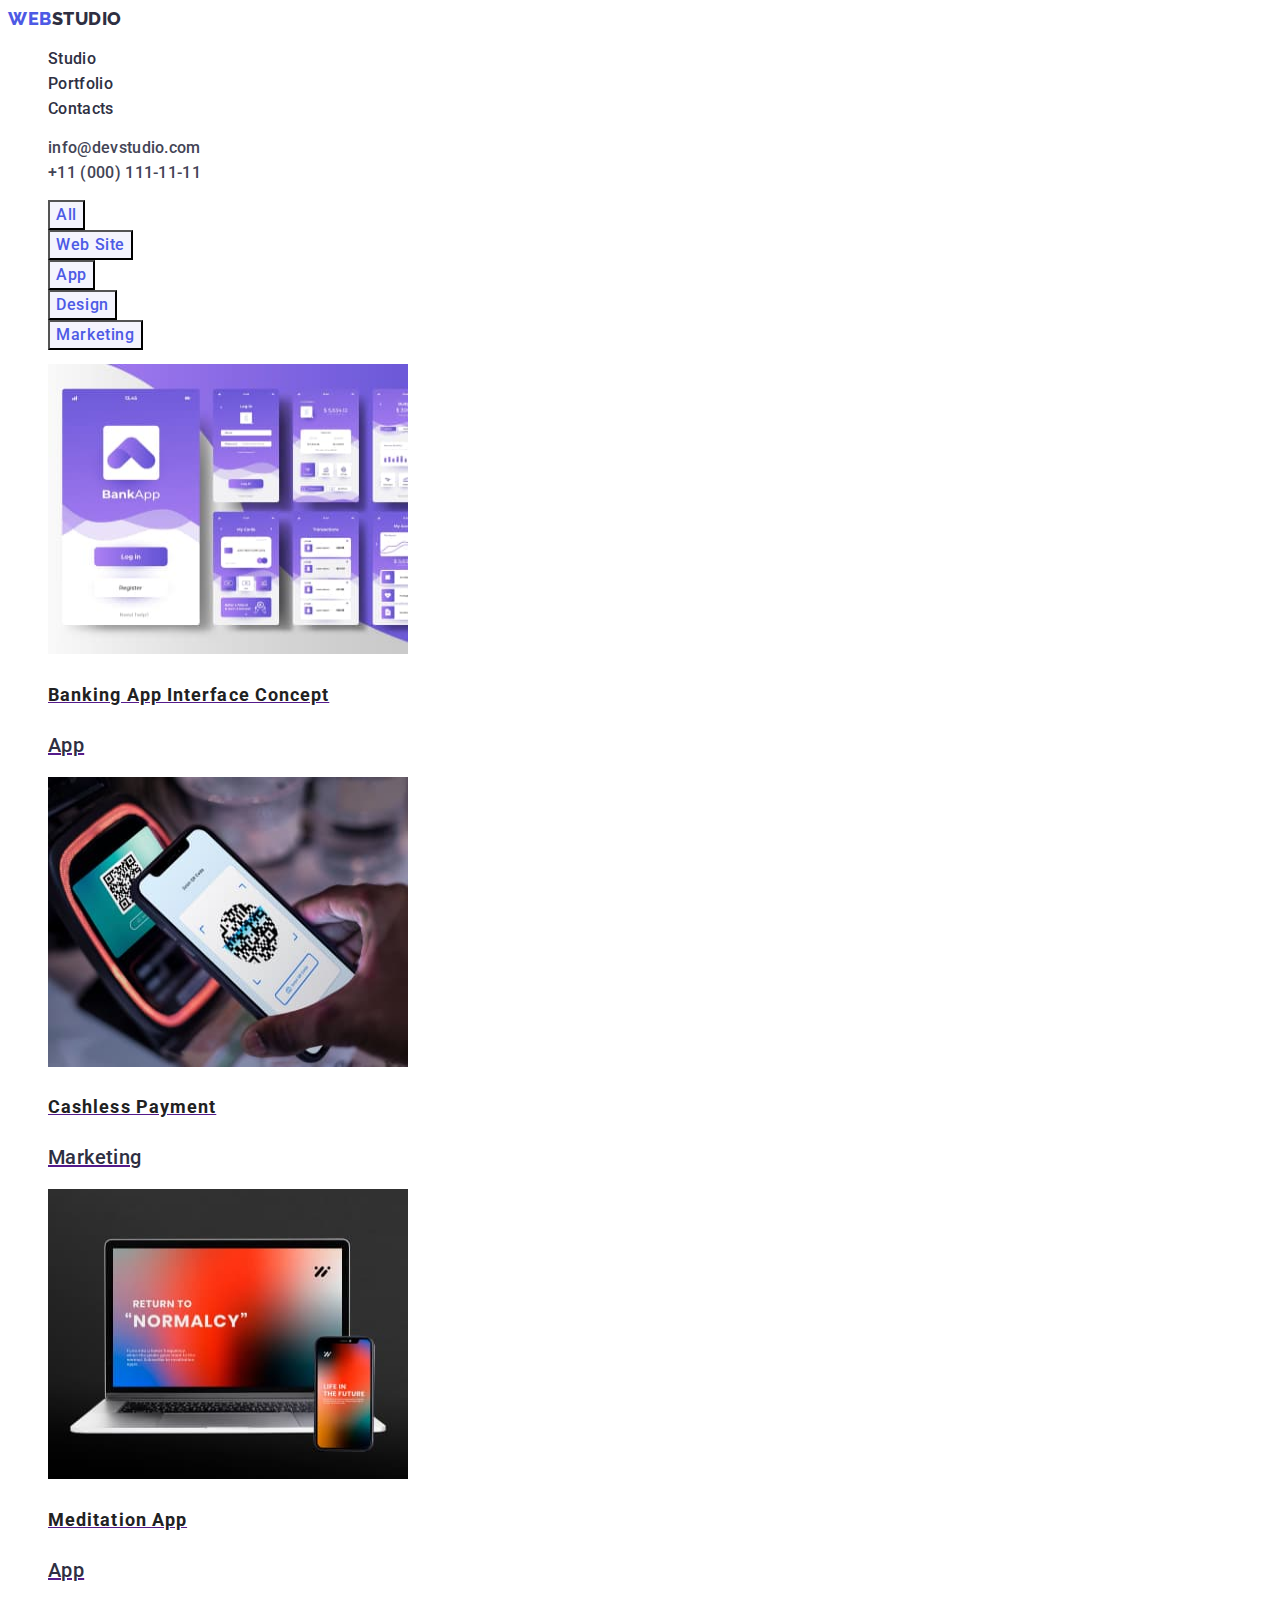
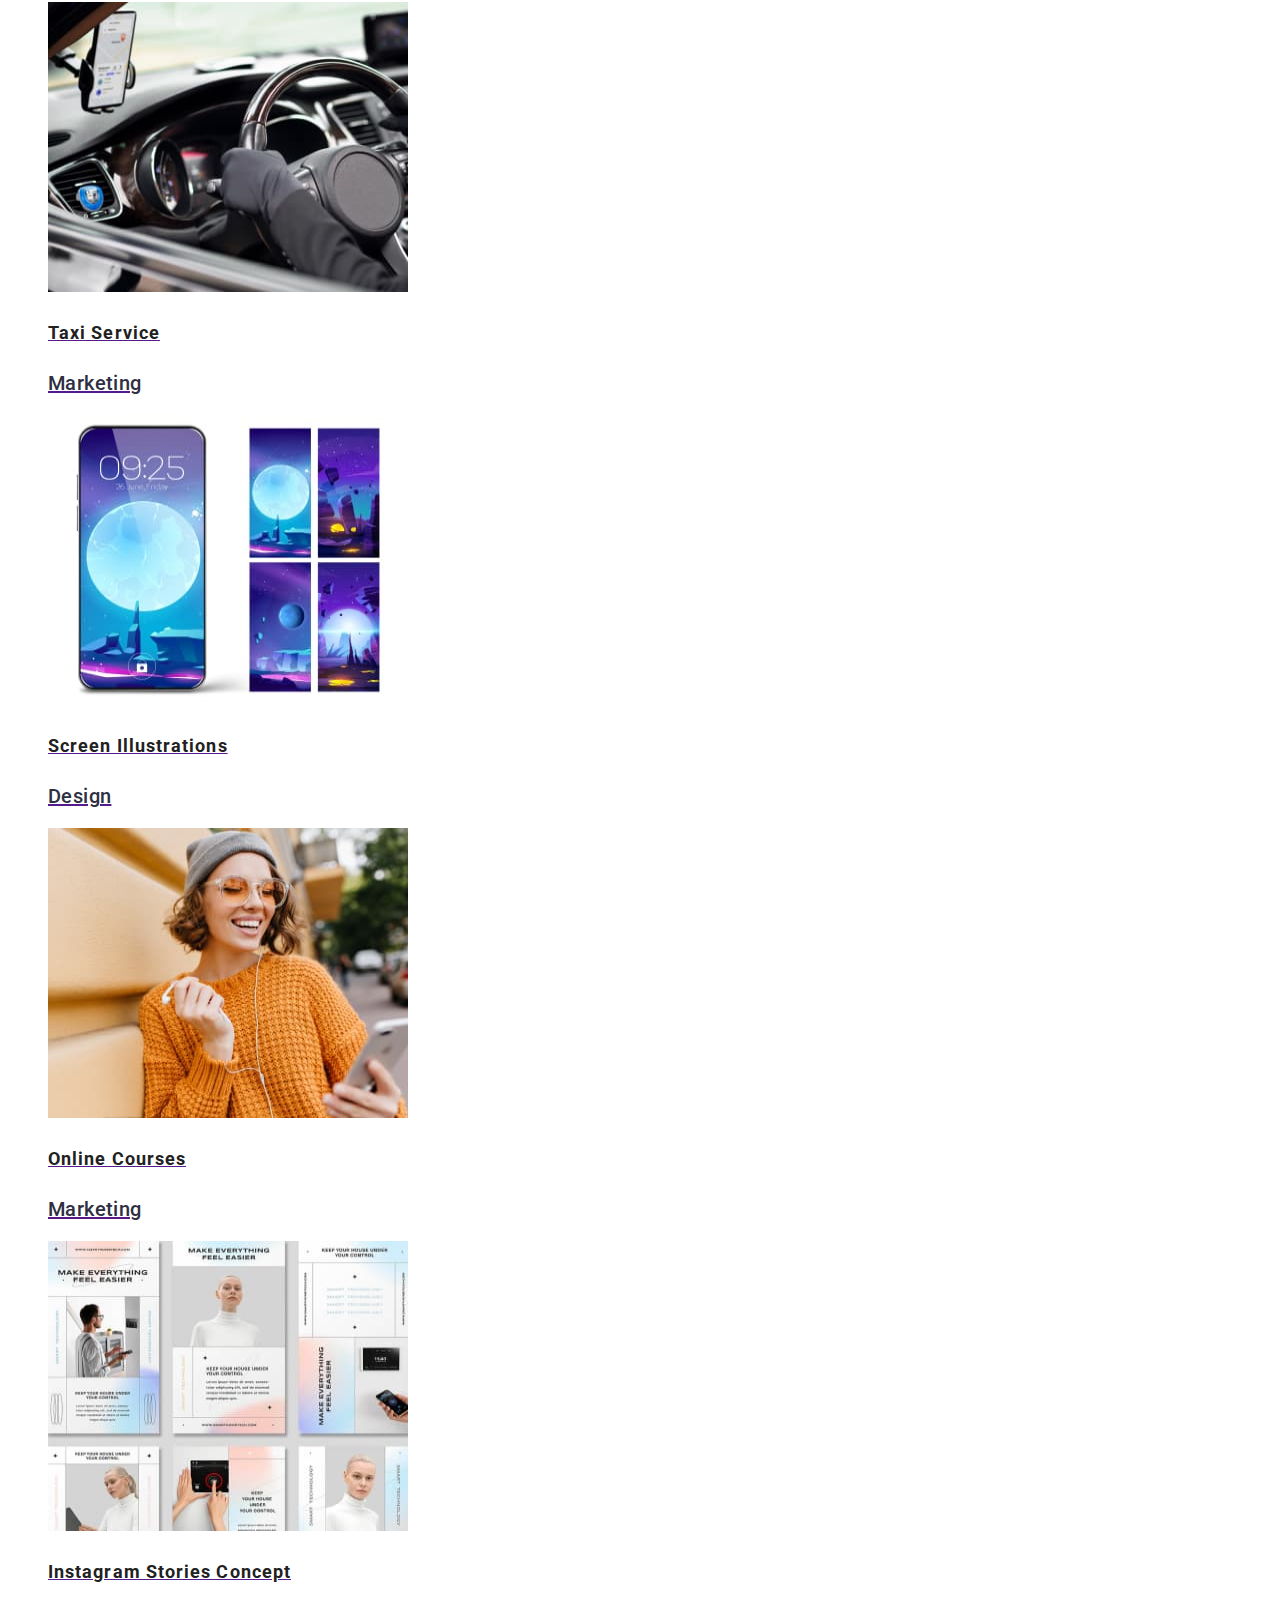
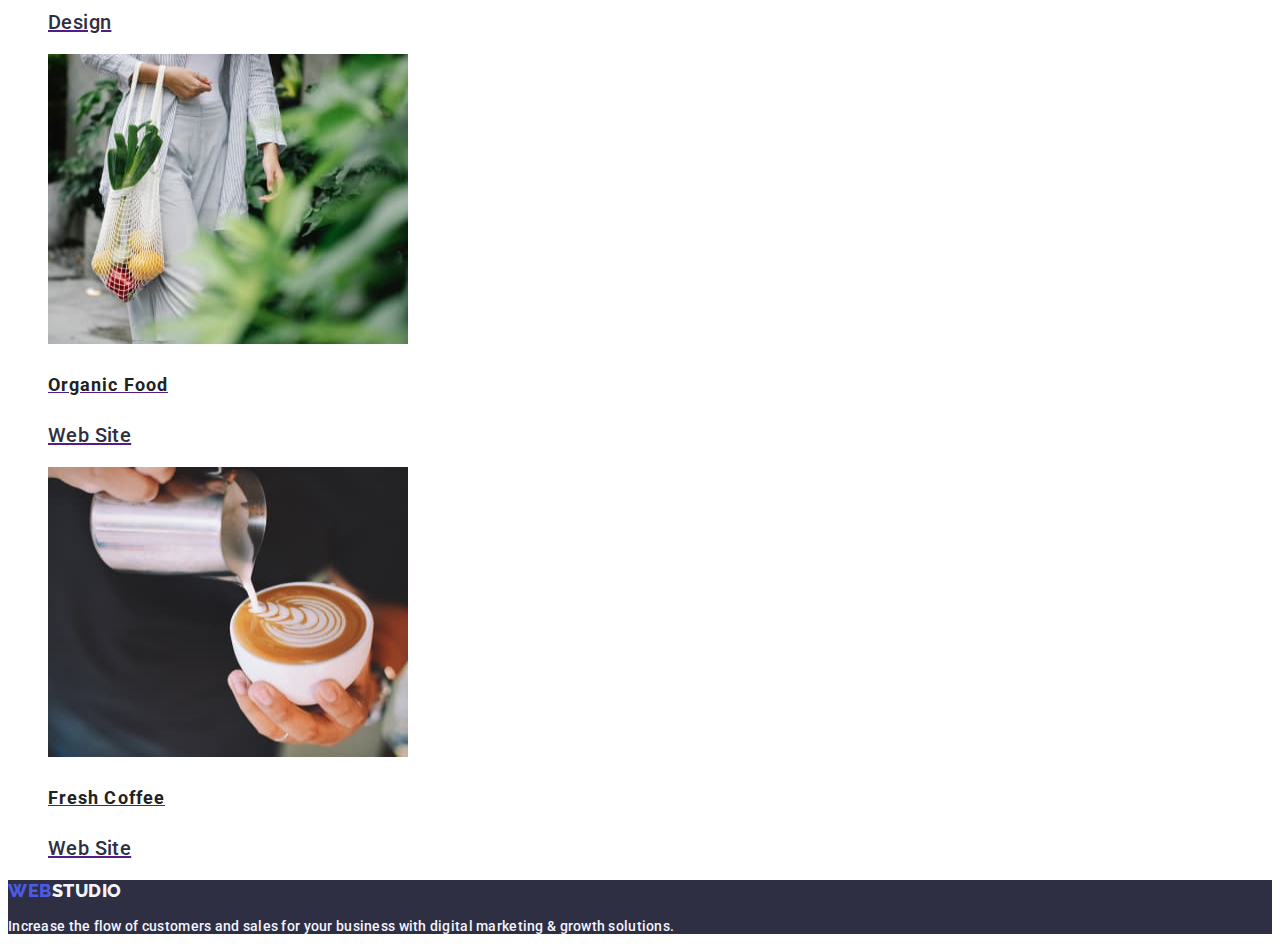
==== portfolio.html @ 89e6c74b "fix" ====
<!DOCTYPE html>
<html lang="en">

<head>
    <meta charset="UTF-8">
    <meta http-equiv="X-UA-Compatible" content="IE=edge">
    <meta name="viewport" content="width=device-width, initial-scale=1.0">
    <title>Document</title>
    <link rel="preconnect" href="https://fonts.googleapis.com">
    <link rel="preconnect" href="https://fonts.gstatic.com" crossorigin>
    <link
        href="https://fonts.googleapis.com/css2?family=Raleway:wght@800&family=Roboto:wght@400;500;700;900&display=swap"
        rel="stylesheet">
    <link rel="stylesheet" href="./css/style.css">
</head>

<body>
    <!-- ******************************************** HEADER ***************************************************************** -->
    <header>
        <nav class="navig-menu">
            <a class="link logo" href="./index.html" lang="en">Web<span class="logo-part">Studio</span> </a>

            <ul class="list">
                <li>
                    <a class="nav-link link" href="./index.html">Studio</a>
                </li>
                <li>
                    <a class="nav-link link" href="./portfolio.html">Portfolio</a>
                </li>
                <li>
                    <a class="nav-link link" href="">Contacts</a>
                </li>
            </ul>
        </nav>
        <address class="adr-list">
            <ul class="header-adr-list list">
                <li><a href="mailto:info@devstudio.com" class="nav-link1 link">info@devstudio.com</a>
                </li>
                <li><a href="tel:+110001111111" class="nav-link1 link">+11 (000) 111-11-11</a></li>
            </ul>
        </address>
    </header>
    <!-- *********************************************** MAIN ************************************************************** -->
    <main>

        <section class="section-btn">
            <h1 hidden>our projects</h1>
            <ul class="buttons-filtres list">
                <li class="btn-list-item"><button type="button" class="btn1">All</button></li>
                <li class="btn-list-item"><button type="button" class="btn1">Web Site</button></li>
                <li class="btn-list-item"><button type="button" class="btn1">App</button></li>
                <li class="btn-list-item"><button type="button" class="btn1">Design</button></li>
                <li class="btn-list-item"><button type="button" class="btn1">Marketing</button></li>
            </ul>

            <ul class="proj-pictures list">
                <li class="prtf-prjkt-pict link">
                    <a href class="prtf-prjkt-link link"><img src="./images/img8.jpg " alt="Banking App" width="360"
                            height="290">
                        <h2 class="pic-text1">Banking App Interface Concept</h2>
                        <p class="pic-text2">App</p>
                    </a>
                </li>
                <li class="prtf-prjkt-pict link">
                    <a href class="prtf-prjkt-link link"><img src="./images/img7.jpg" alt="Cashless Payment" width="360"
                            height="290">
                        <h2 class="pic-text1">Cashless Payment<span lang="en"></span></h2>
                        <p class="pic-text2">Marketing</p>
                    </a>
                </li>
                <li class="prtf-prjkt-pict link">
                    <a href class="prtf-prjkt-link link"><img src="./images/img6.jpg" alt="Meditation App" width="360"
                            height="290">
                        <h2 class="pic-text1">Meditation App<span lang="en"></span></h2>
                        <p class="pic-text2">App</p>
                    </a>
                </li>
                <li class="prtf-prjkt-pict link">
                    <a href class="prtf-prjkt-link link"><img src="./images/img5.jpg " alt="Taxi Service" width="360"
                            height="290">
                        <h2 class="pic-text1">Taxi Service<span lang="en"></span></h2>
                        <p class="pic-text2">Marketing</p>
                    </a>
                </li>
                <li class="prtf-prjkt-pict link">
                    <a href class="prtf-prjkt-link link"><img src="./images/img4.jpg " alt="Screen Illustrations"
                            width="360" height="290">
                        <h2 class="pic-text1">Screen Illustrations<span lang="en"></span></h2>
                        <p class="pic-text2">Design</p>
                    </a>
                </li>
                <li class="prtf-prjkt-pict link">
                    <a href class="prtf-prjkt-link link">
                        <img src="./images/img3.jpg " alt="Online Courses" width="360" height="290">
                        <h2 class="pic-text1">Online Courses<span lang="en"></span></h2>
                        <p class="pic-text2">Marketing</p>
                    </a>
                </li>
                <li class="prtf-prjkt-pict link">
                    <a href class="prtf-prjkt-link link"><img src="./images/img2.jpg" alt="Instagram Stories Concept"
                            width="360" height="290">
                        <h2 class="pic-text1">Instagram Stories Concept<span lang="en"></span></h2>
                        <p class="pic-text2">Design</p>
                    </a>
                </li>
                <li class="prtf-prjkt-pict link">
                    <a href class="prtf-prjkt-link link"><img src="./images/img1.jpg " alt="Organic Food" width="360"
                            height="290">
                        <h2 class="pic-text1">Organic Food<span lang="en"></span></h2>
                        <p class="pic-text2">Web Site</p>
                    </a>
                </li>
                <li class="prtf-prjkt-pict link">
                    <a href class="prtf-prjkt-link link"><img src="./images/img0.jpg " alt="Fresh Coffee" width="360"
                            height="290">
                        <h2 class="pic-text1">Fresh Coffee<span lang="en"></span></h2>
                        <p class="pic-text2">Web Site</p>
                    </a>
                </li>
            </ul>

        </section>
    </main>
    <!-- ******************************************** FOOTER ***************************************************************** -->
    <footer class="footer-bg">
        <a href="./index.html" class="link logo">Web<span class="logo-part2">Studio</span> </a>

        <p class="nav-link2">
            Increase the flow of customers and sales for your business with digital marketing & growth
            solutions.</p>
        <!-- test4 -->
    </footer>

</body>

</html>
---- css/style.css ----
:root {
  --main-light-color: #ffffff;
  --main-font-color: #434455;
  --secondary-font-color: #212121;
  --accent-color: #2196f3;
  --secondary-accent-color: #188ce8;
  --logo-color: #000000;
  --border-bg-color: #2f303a;
  --section-team-bg-color: #f5f4fa;
  --color-text-nav-link: #212121;
  --foot-color-bckgrnd: #2e2f42;
  --notmain-color: #2e2f42;
  --stud-color-sect-work: #2e2f42;
  --stud-color-sect-team: #2e2f42;
  --prtf-color-pic-text2: #2e2f42;
}
/*Global styles*/
body {
  background-color: var(--main-light-color);
  color: var(--main-font-color);
  font-family: "Roboto", sans-serif;
  font-size: 14px;
  line-height: 1.71;
}
.section-title {
  font-weight: 700;
  font-size: 36px;
  line-height: 1.17;
  color: var(--secondory-font-color);
}
.title {
  font-weight: 700;
  font-size: 14px;
  line-height: 1.14;
  color: var(--secondory-font-color);
}

ul {
  list-style-type: none;
}

.navig-menu {
  /* align-items: flex-start;
  display: flex;
  g__ap: 50px; */
  /* margin-left: 90px;
  margin-top: 1px;
  min-width: 290px; */
}
.logo {
  text-decoration: none;
  font-family: "Raleway", sans-serif;
  /* font-style: normal; */
  font-weight: 800;
  font-size: 18px;
  line-height: 1.17;
  letter-spacing: 0.03em;
  color: #4d5ae5;
  text-transform: uppercase;
}

.logo-part {
  color: #2e2f42;
}

.nav-link {
  text-decoration: none;
  font-weight: 500;
  font-size: 16px; /*temp  test*/
  line-height: 1.5;
  letter-spacing: 0.02em;
  color: #2e2f42;
}

.nav-link:hover,
.nav-link:focus {
  color: #2196f3;
}

/* .nav-txt-studio {
  color: #2196f3;
}
.nav-txt-studio:hover,
.nav-txt-studio:focus {
  color: #212121;
} */

/* .nav-txt-eMail {
  color: #2196f3;
}

.nav-txt-eMail:hover,
.nav-txt-eMail:focus {
  color: #212121;
} */
/************************************************************************************************************* */
.studio-btn {
  font-family: inherit;
  font-weight: 500;
  font-size: 16px;
  line-height: 1.5;
  letter-spacing: 0.04em;
  color: #ffffff;
  background-color: #4d5ae5;
  cursor: pointer;
}
.studio-btn:hover,
.studio-btn:focus {
  background-color: #404bbf;
  cursor: pointer;
}
.studio-btn-txt {
  font-weight: 700;
  font-size: 16px;
  line-height: calc(30 / 16);
  /*? display: flex; */
  color: #ffffff;
}
/************************************************************************************************************* */
.btn1-txt {
  font-family: inherit;
  font-weight: 500;
  font-size: 16px;
  line-height: calc(26 / 16);
  text-align: center;
  letter-spacing: 0.03em;
  /* color: #212121; */
  /* background-color: #f5f4fa; */
}
.btn-list-item {
}

.btn1 {
  font-family: inherit;
  font-weight: 500;
  line-height: 1.5;
  font-size: 16px;
  letter-spacing: 0.04em;
  color: #4d5ae5;
  cursor: pointer;
  background-color: #f4f4fd;
}

.btn1:hover,
.btn1:focus {
  background: #404bbf;
  cursor: pointer;
  color: #ffffff;
}

.btn2:hover,
.btn2:focus {
  /* border: ; */
  background: #2196f3;
  cursor: pointer;
  color: #f5f4fa;
}
.btn3:hover,
.btn3:focus {
  background: #2196f3;
  cursor: pointer;
  color: #f5f4fa;
}

.btn4:hover,
.btn4:focus {
  background: #2196f3;
  cursor: pointer;
  color: #f5f4fa;
}

.btn5:hover,
.btn5:focus {
  background: #2196f3;
  cursor: pointer;
  color: #f5f4fa;
}
.pic-text1 {
  /* font-style: normal; */
  font-weight: 700;
  font-size: 18px;
  line-height: calc(36 / 18);
  letter-spacing: 0.06em;
  color: #212121;
}
.pic-text2 {
  font-weight: 500;
  font-size: 20px;
  line-height: 1.2;
  letter-spacing: 0.02em;
  color: var(--prtf-color-pic-text2);
}

/* ********************************************  main (studio) *****************************************/
.stud_main_sect_1 {
  background-color: #2e2f42;
}

.about-us-list {
  list-style: none;
}
.studio-main-text1 {
  font-weight: 900;
  font-size: 56px;
  line-height: 1.07;
  text-align: center;
  letter-spacing: 0.02em;
  text-transform: uppercase;
  color: #ffffff;
  background-color: #2e2f42;
}
.studio-main-subtitle {
  font-weight: 500;
  font-size: 20px;
  line-height: 1.2;
  letter-spacing: 0.02em;
  color: var(--notmain-color);
}
.about-us {
}
.studio-main-text22 {
  /* font-weight: 64px; */
  font-size: 16px;
  line-height: 1.5;
  letter-spacing: 0.02em;
  /* text-transform: uppercase;
  color: #434455; */
}

.stud-work {
}
.stud-team {
  background-color: #f4f4fd;
}
.stud-sect4-bgrnd {
  background-color: #ffffff;
}

.studio-main-text3 {
  font-weight: 700;
  font-size: 36px;
  line-height: 1.11;
  text-align: center;
  letter-spacing: 0.02em;
  color: var(--stud-color-sect-work);
  text-transform: capitalize;
}
.text-names-pipls {
  font-weight: 500;
  font-size: 20px;
  line-height: 1.2;
  letter-spacing: 0.02em;

  color: var(--stud-color-sect-team);
}

.backgraund-tiams {
  /* width: 1600px;
  height: 648px;
  left: 0px;
  top: 1540px; */
  background-color: #f5f4fa;
}

footer {
  /* position: absolute; 
  width: 1600px;
  height: 252px;
  left: 0px;
  top: 2094px; */

  background: #2f303a;
}
.logo2 {
  margin: 2.5%;
  /* font-style: normal; */
  font-family: "Raleway";
  text-decoration: none;
  font-weight: 700;
  font-size: 26px;
  line-height: calc(31 / 26);
  letter-spacing: 0.03em;
  color: #f4f4fd;
}

.logo-part2 {
  color: #f4f4fd;
}

.nav-link2 {
  text-decoration: none;
  font-style: normal;
  font-weight: 500;
  line-height: calc(16 / 14);
  letter-spacing: 0.02em;
  color: #f4f4fd;
  column-count: 1;
  /* column-width: 50px;
  column-g__ap: 20px; */
}
.nav-link1 {
  text-decoration: none;
  font-weight: 500;
  font-size: 16px;
  line-height: 1.5;
  letter-spacing: 0.02em;
  color: #434455;
}
.nav-link1:hover,
.nav-link1:focus {
  color: #404bbf;
}
/* .nav-link2:hover,
.nav-link2:focus {
  color: #2196f3;
} */

.nav-link3 {
  text-decoration: none;
  font-style: normal;
  font-weight: 400;
  font-size: 14px;
  line-height: 24px;
  letter-spacing: 0.03em;

  color: rgba(255, 255, 255, 0.6);
}

.link.nav-link3:hover,
.link.nav-link3:focus {
  color: #404bbf;
}
.footer-adr {
  /* display: block; */
  font-style: normal;
}
/* ************************************************vvvvvvvvvvvvvv******************************************* */
/* .studio-pictures1 */
.chym_zaymaemos {
  /* display: flex;
  flex-direction: row; */
  margin: 2%;
}

.nashaKomanda {
  /* display: flex;
  flex-direction: row; */
  margin: 2%;
}

/* *************************************************** PORTFOLIO ******************************************** */
.buttons-filtres {
  /* align-items: center;
  display: flex;
  g__ap: 8px;
  height: 54px;
  flex-direction: row;
  min-height: 54px;
  width: 73px;

  white-space: nowrap; */
}

/* .pic-box1  */
.pics {
  /* align-items: center;
  background-color: #f5f4fa;
  border: 1px solid;
  border-color: #757575;
  display: flex;
  flex-direction: column;
  g__ap: 20px;
  min-height: 400px;
  width: 370px; */
}
/*? ****************** HEADER  ******************/
.list {
  list-style: none;
  font-style: normal;
}
.adr-list {
  font-style: normal;
}
.prtf-prjkt-pict.link {
  text-decoration: none;
}
.link:hover,
.link:focus {
  color: #404bbf;
}

/*? ****************** MAIN  ******************/
.section-btn {
  background-color: var(--main-light-color);
}

.prtf-prjkt-pict {
}
.prtf-prjkt-pict.link {
  text-decoration: none;
}

.proj-pictures.list {
  list-style: none;
}

/* .pic-list{
  background-color:#2e2f42; 
} */
/*? ****************** FOOTER  ******************/
.footer-bg {
  background-color: var(--foot-color-bckgrnd);
}
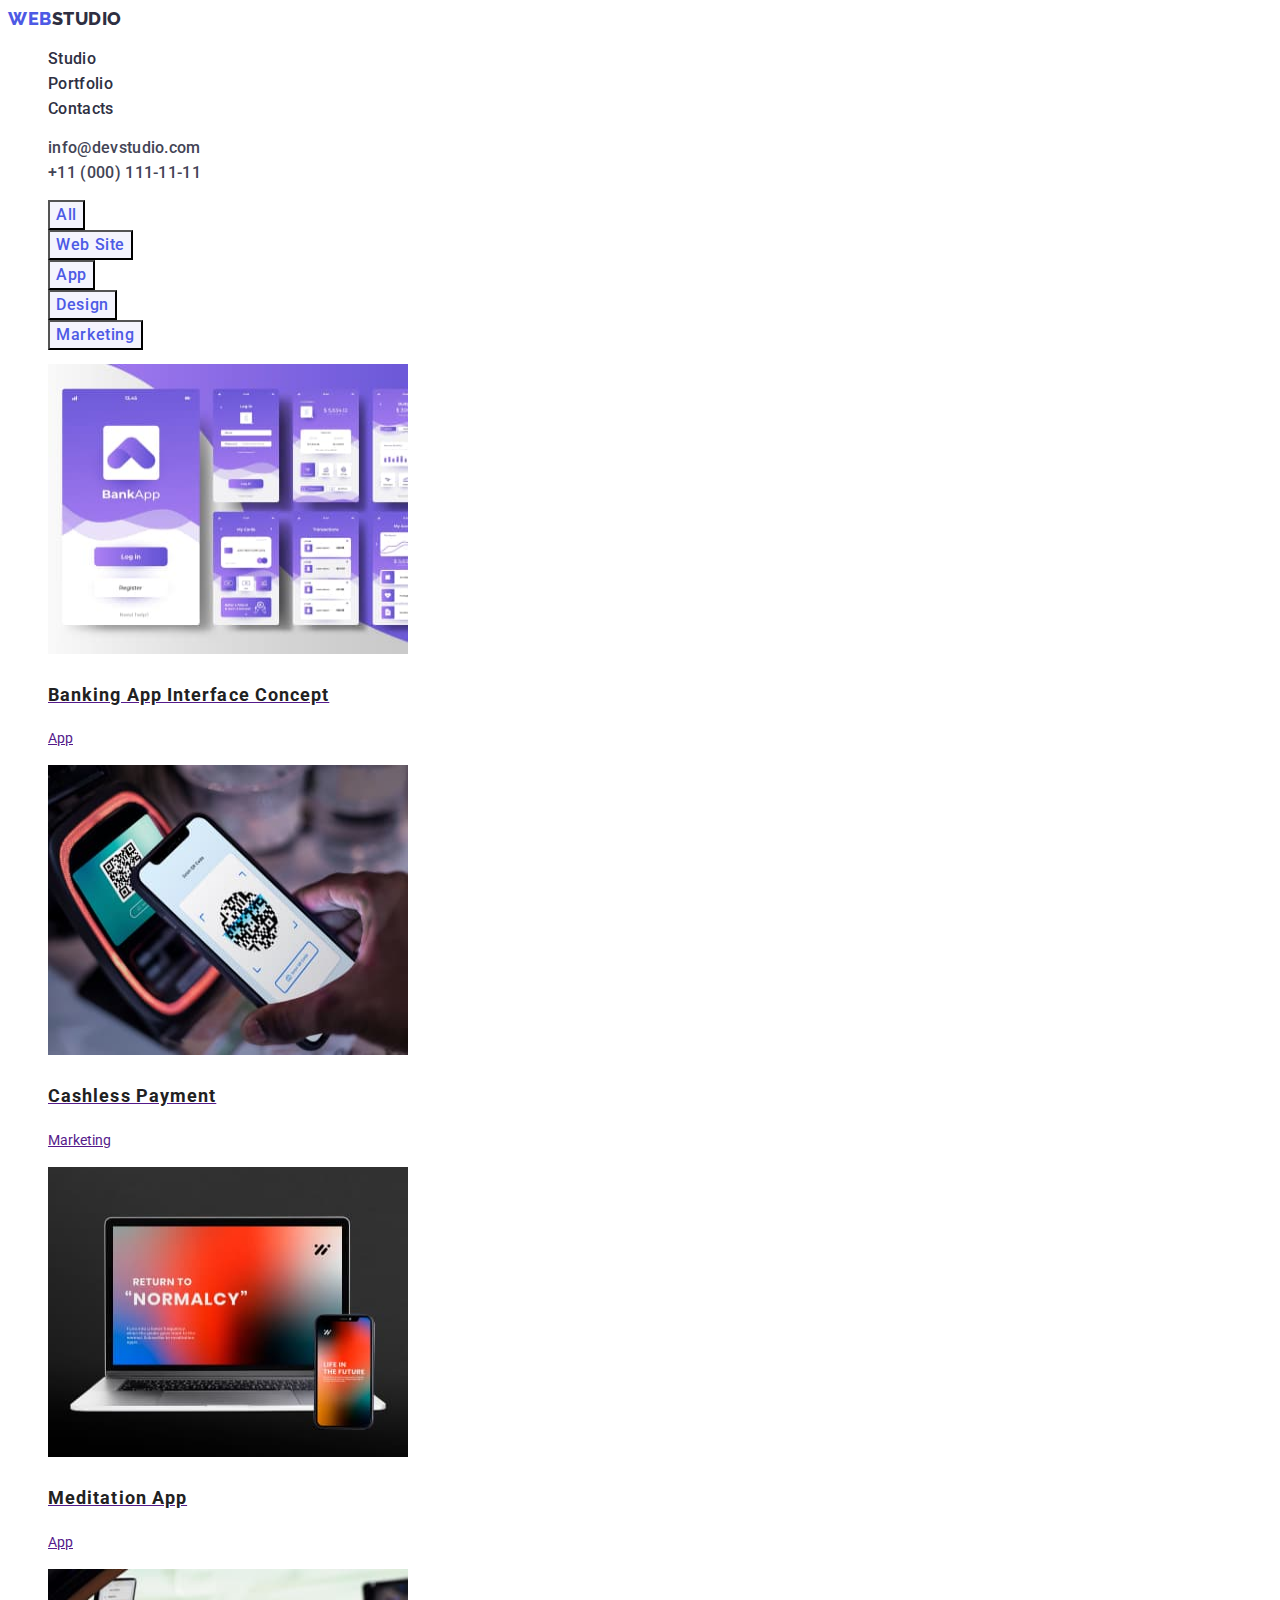
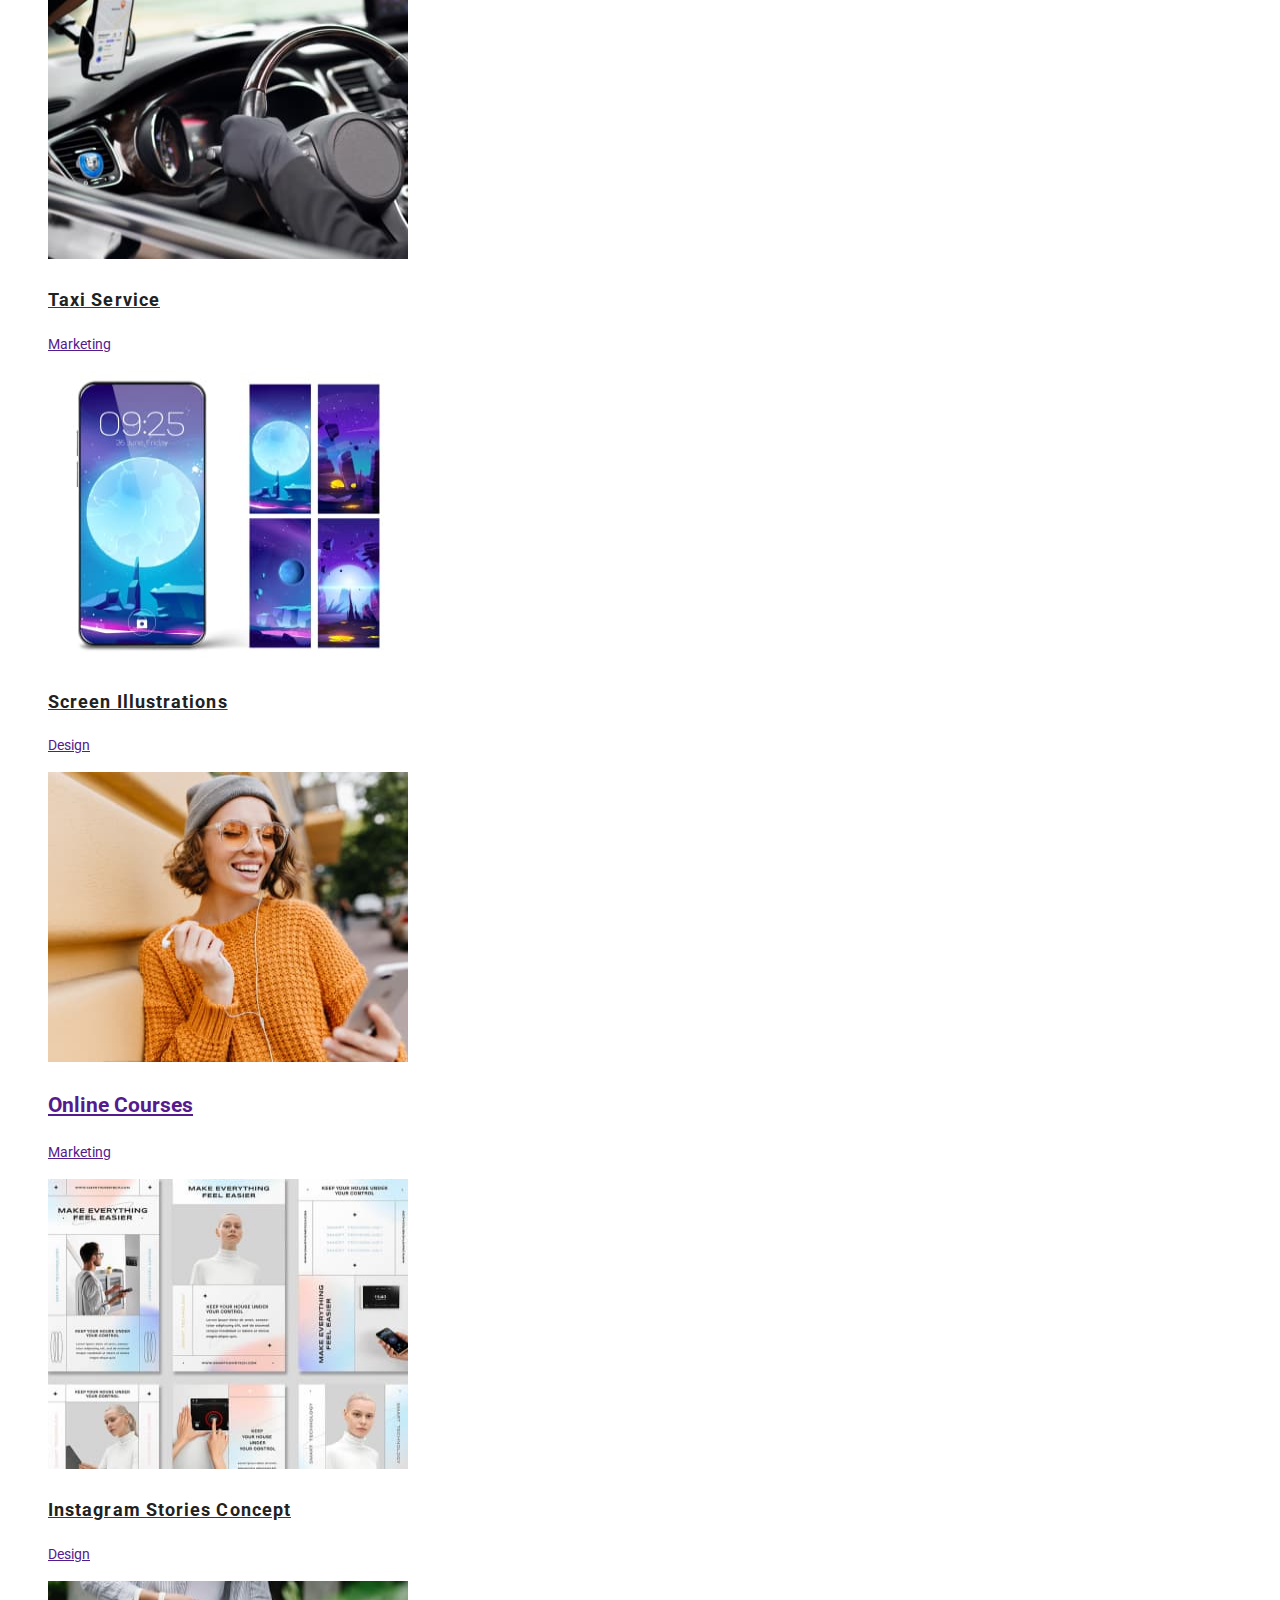
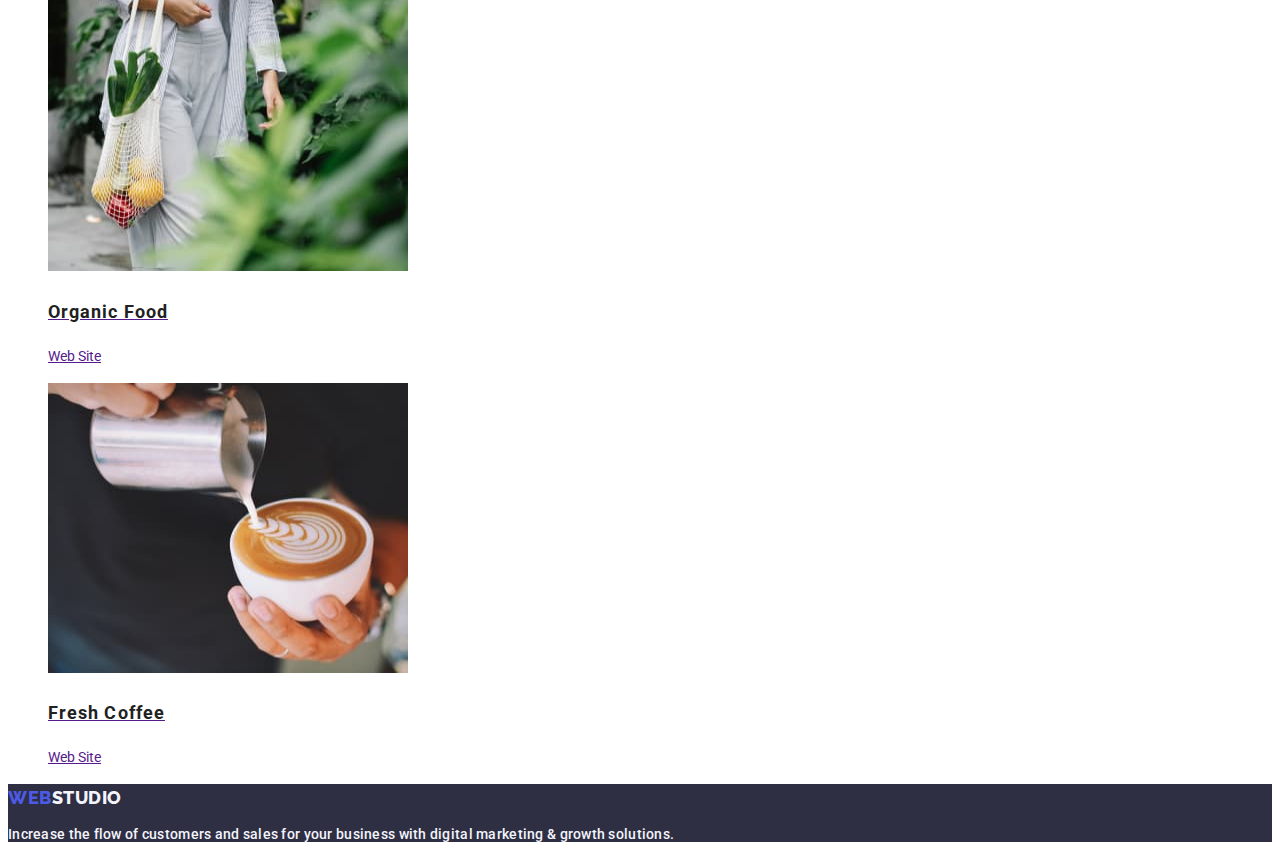
==== commit 4c612d9a: "FIX!!!" ====
--- a/portfolio.html
+++ b/portfolio.html
@@ -22,21 +22,21 @@
 
             <ul class="list">
                 <li>
-                    <a class="nav-link link" href="./index.html">Studio</a>
+                    <a href="./index.html" class="nav-link link">Studio</a>
                 </li>
                 <li>
-                    <a class="nav-link link" href="./portfolio.html">Portfolio</a>
+                    <a href="./portfolio.html" class="nav-link link">Portfolio</a>
                 </li>
                 <li>
-                    <a class="nav-link link" href="">Contacts</a>
+                    <a href="" class="nav-link link">Contacts</a>
                 </li>
             </ul>
         </nav>
         <address class="adr-list">
             <ul class="header-adr-list list">
-                <li><a href="mailto:info@devstudio.com" class="nav-link1 link">info@devstudio.com</a>
+                <li><a href="mailto:info@devstudio.com" class="nav-link-stud-hdr link">info@devstudio.com</a>
                 </li>
-                <li><a href="tel:+110001111111" class="nav-link1 link">+11 (000) 111-11-11</a></li>
+                <li><a href="tel:+110001111111" class="nav-link-stud-hdr link">+11 (000) 111-11-11</a></li>
             </ul>
         </address>
     </header>
@@ -46,75 +46,75 @@
         <section class="section-btn">
             <h1 hidden>our projects</h1>
             <ul class="buttons-filtres list">
-                <li class="btn-list-item"><button type="button" class="btn1">All</button></li>
-                <li class="btn-list-item"><button type="button" class="btn1">Web Site</button></li>
-                <li class="btn-list-item"><button type="button" class="btn1">App</button></li>
-                <li class="btn-list-item"><button type="button" class="btn1">Design</button></li>
-                <li class="btn-list-item"><button type="button" class="btn1">Marketing</button></li>
+                <li class="btn-list-item"><button type="button" class="btn-prtf">All</button></li>
+                <li class="btn-list-item"><button type="button" class="btn-prtf">Web Site</button></li>
+                <li class="btn-list-item"><button type="button" class="btn-prtf">App</button></li>
+                <li class="btn-list-item"><button type="button" class="btn-prtf">Design</button></li>
+                <li class="btn-list-item"><button type="button" class="btn-prtf">Marketing</button></li>
             </ul>
 
             <ul class="proj-pictures list">
                 <li class="prtf-prjkt-pict link">
                     <a href class="prtf-prjkt-link link"><img src="./images/img8.jpg " alt="Banking App" width="360"
                             height="290">
-                        <h2 class="pic-text1">Banking App Interface Concept</h2>
-                        <p class="pic-text2">App</p>
+                        <h2 class="pic-text-prtf-list">Banking App Interface Concept</h2>
+                        <p class="ic-text-prtf-lis-two">App</p>
                     </a>
                 </li>
                 <li class="prtf-prjkt-pict link">
                     <a href class="prtf-prjkt-link link"><img src="./images/img7.jpg" alt="Cashless Payment" width="360"
                             height="290">
-                        <h2 class="pic-text1">Cashless Payment<span lang="en"></span></h2>
-                        <p class="pic-text2">Marketing</p>
+                        <h2 class="pic-text-prtf-list">Cashless Payment<span lang="en"></span></h2>
+                        <p class="ic-text-prtf-lis-two">Marketing</p>
                     </a>
                 </li>
                 <li class="prtf-prjkt-pict link">
                     <a href class="prtf-prjkt-link link"><img src="./images/img6.jpg" alt="Meditation App" width="360"
                             height="290">
-                        <h2 class="pic-text1">Meditation App<span lang="en"></span></h2>
-                        <p class="pic-text2">App</p>
+                        <h2 class="pic-text-prtf-list">Meditation App<span lang="en"></span></h2>
+                        <p class="ic-text-prtf-lis-two">App</p>
                     </a>
                 </li>
                 <li class="prtf-prjkt-pict link">
                     <a href class="prtf-prjkt-link link"><img src="./images/img5.jpg " alt="Taxi Service" width="360"
                             height="290">
-                        <h2 class="pic-text1">Taxi Service<span lang="en"></span></h2>
-                        <p class="pic-text2">Marketing</p>
+                        <h2 class="pic-text-prtf-list">Taxi Service<span lang="en"></span></h2>
+                        <p class="ic-text-prtf-lis-two">Marketing</p>
                     </a>
                 </li>
                 <li class="prtf-prjkt-pict link">
                     <a href class="prtf-prjkt-link link"><img src="./images/img4.jpg " alt="Screen Illustrations"
                             width="360" height="290">
-                        <h2 class="pic-text1">Screen Illustrations<span lang="en"></span></h2>
-                        <p class="pic-text2">Design</p>
+                        <h2 class="pic-text-prtf-list">Screen Illustrations<span lang="en"></span></h2>
+                        <p class="ic-text-prtf-lis-two">Design</p>
                     </a>
                 </li>
                 <li class="prtf-prjkt-pict link">
                     <a href class="prtf-prjkt-link link">
                         <img src="./images/img3.jpg " alt="Online Courses" width="360" height="290">
                         <h2 class="pic-text1">Online Courses<span lang="en"></span></h2>
-                        <p class="pic-text2">Marketing</p>
+                        <p class="ic-text-prtf-lis-two">Marketing</p>
                     </a>
                 </li>
                 <li class="prtf-prjkt-pict link">
                     <a href class="prtf-prjkt-link link"><img src="./images/img2.jpg" alt="Instagram Stories Concept"
                             width="360" height="290">
-                        <h2 class="pic-text1">Instagram Stories Concept<span lang="en"></span></h2>
-                        <p class="pic-text2">Design</p>
+                        <h2 class="pic-text-prtf-list">Instagram Stories Concept<span lang="en"></span></h2>
+                        <p class="ic-text-prtf-lis-two">Design</p>
                     </a>
                 </li>
                 <li class="prtf-prjkt-pict link">
                     <a href class="prtf-prjkt-link link"><img src="./images/img1.jpg " alt="Organic Food" width="360"
                             height="290">
-                        <h2 class="pic-text1">Organic Food<span lang="en"></span></h2>
-                        <p class="pic-text2">Web Site</p>
+                        <h2 class="pic-text-prtf-list">Organic Food<span lang="en"></span></h2>
+                        <p class="ic-text-prtf-lis-two">Web Site</p>
                     </a>
                 </li>
                 <li class="prtf-prjkt-pict link">
                     <a href class="prtf-prjkt-link link"><img src="./images/img0.jpg " alt="Fresh Coffee" width="360"
                             height="290">
-                        <h2 class="pic-text1">Fresh Coffee<span lang="en"></span></h2>
-                        <p class="pic-text2">Web Site</p>
+                        <h2 class="pic-text-prtf-list">Fresh Coffee<span lang="en"></span></h2>
+                        <p class="ic-text-prtf-lis-two">Web Site</p>
                     </a>
                 </li>
             </ul>
@@ -123,9 +123,9 @@
     </main>
     <!-- ******************************************** FOOTER ***************************************************************** -->
     <footer class="footer-bg">
-        <a href="./index.html" class="link logo">Web<span class="logo-part2">Studio</span> </a>
+        <a href="./index.html" class="link logo">Web<span class="logo-part-footer">Studio</span> </a>
 
-        <p class="nav-link2">
+        <p class="nav-link-footer">
             Increase the flow of customers and sales for your business with digital marketing & growth
             solutions.</p>
         <!-- test4 -->
--- a/css/style.css
+++ b/css/style.css
@@ -40,12 +40,6 @@
 }
 
 .navig-menu {
-  /* align-items: flex-start;
-  display: flex;
-  g__ap: 50px; */
-  /* margin-left: 90px;
-  margin-top: 1px;
-  min-width: 290px; */
 }
 .logo {
   text-decoration: none;
@@ -113,24 +107,15 @@
   font-weight: 700;
   font-size: 16px;
   line-height: calc(30 / 16);
-  /*? display: flex; */
+  /*? d_isplay: f_lex; */
   color: #ffffff;
 }
 /************************************************************************************************************* */
-.btn1-txt {
-  font-family: inherit;
-  font-weight: 500;
-  font-size: 16px;
-  line-height: calc(26 / 16);
-  text-align: center;
-  letter-spacing: 0.03em;
-  /* color: #212121; */
-  /* background-color: #f5f4fa; */
-}
+
 .btn-list-item {
 }
 
-.btn1 {
+.btn-prtf {
   font-family: inherit;
   font-weight: 500;
   line-height: 1.5;
@@ -141,41 +126,13 @@
   background-color: #f4f4fd;
 }
 
-.btn1:hover,
-.btn1:focus {
+.btn-prtf:hover,
+.btn-prtf:focus {
   background: #404bbf;
   cursor: pointer;
   color: #ffffff;
 }
-
-.btn2:hover,
-.btn2:focus {
-  /* border: ; */
-  background: #2196f3;
-  cursor: pointer;
-  color: #f5f4fa;
-}
-.btn3:hover,
-.btn3:focus {
-  background: #2196f3;
-  cursor: pointer;
-  color: #f5f4fa;
-}
-
-.btn4:hover,
-.btn4:focus {
-  background: #2196f3;
-  cursor: pointer;
-  color: #f5f4fa;
-}
-
-.btn5:hover,
-.btn5:focus {
-  background: #2196f3;
-  cursor: pointer;
-  color: #f5f4fa;
-}
-.pic-text1 {
+.pic-text-prtf-list {
   /* font-style: normal; */
   font-weight: 700;
   font-size: 18px;
@@ -183,7 +140,7 @@
   letter-spacing: 0.06em;
   color: #212121;
 }
-.pic-text2 {
+.pic-text-prtf-lis-two {
   font-weight: 500;
   font-size: 20px;
   line-height: 1.2;
@@ -192,14 +149,14 @@
 }
 
 /* ********************************************  main (studio) *****************************************/
-.stud_main_sect_1 {
+.stud_main_sect_stud {
   background-color: #2e2f42;
 }
 
 .about-us-list {
   list-style: none;
 }
-.studio-main-text1 {
+.studio-main-text-one {
   font-weight: 900;
   font-size: 56px;
   line-height: 1.07;
@@ -218,7 +175,7 @@
 }
 .about-us {
 }
-.studio-main-text22 {
+.studio-main-text-two {
   /* font-weight: 64px; */
   font-size: 16px;
   line-height: 1.5;
@@ -232,11 +189,11 @@
 .stud-team {
   background-color: #f4f4fd;
 }
-.stud-sect4-bgrnd {
+.stud-sect-four-bgrnd {
   background-color: #ffffff;
 }
 
-.studio-main-text3 {
+.studio-main-text-stud {
   font-weight: 700;
   font-size: 36px;
   line-height: 1.11;
@@ -255,20 +212,10 @@
 }
 
 .backgraund-tiams {
-  /* width: 1600px;
-  height: 648px;
-  left: 0px;
-  top: 1540px; */
   background-color: #f5f4fa;
 }
 
 footer {
-  /* position: absolute; 
-  width: 1600px;
-  height: 252px;
-  left: 0px;
-  top: 2094px; */
-
   background: #2f303a;
 }
 .logo2 {
@@ -283,11 +230,12 @@
   color: #f4f4fd;
 }
 
-.logo-part2 {
+.logo-part-footer {
   color: #f4f4fd;
-}
-
-.nav-link2 {
+  line-height: 1.5;
+}
+
+.nav-link-footer {
   text-decoration: none;
   font-style: normal;
   font-weight: 500;
@@ -295,10 +243,8 @@
   letter-spacing: 0.02em;
   color: #f4f4fd;
   column-count: 1;
-  /* column-width: 50px;
-  column-g__ap: 20px; */
-}
-.nav-link1 {
+}
+.nav-link-stud-hdr {
   text-decoration: none;
   font-weight: 500;
   font-size: 16px;
@@ -306,14 +252,10 @@
   letter-spacing: 0.02em;
   color: #434455;
 }
-.nav-link1:hover,
-.nav-link1:focus {
+.nav-link-stud-hdr:hover,
+.nav-link-stud-hdr:focus {
   color: #404bbf;
 }
-/* .nav-link2:hover,
-.nav-link2:focus {
-  color: #2196f3;
-} */
 
 .nav-link3 {
   text-decoration: none;
@@ -331,47 +273,25 @@
   color: #404bbf;
 }
 .footer-adr {
-  /* display: block; */
+  /* d_isplay: block; */
   font-style: normal;
 }
 /* ************************************************vvvvvvvvvvvvvv******************************************* */
 /* .studio-pictures1 */
 .chym_zaymaemos {
-  /* display: flex;
-  flex-direction: row; */
   margin: 2%;
 }
 
 .nashaKomanda {
-  /* display: flex;
-  flex-direction: row; */
   margin: 2%;
 }
 
 /* *************************************************** PORTFOLIO ******************************************** */
 .buttons-filtres {
-  /* align-items: center;
-  display: flex;
-  g__ap: 8px;
-  height: 54px;
-  flex-direction: row;
-  min-height: 54px;
-  width: 73px;
-
-  white-space: nowrap; */
 }
 
 /* .pic-box1  */
 .pics {
-  /* align-items: center;
-  background-color: #f5f4fa;
-  border: 1px solid;
-  border-color: #757575;
-  display: flex;
-  flex-direction: column;
-  g__ap: 20px;
-  min-height: 400px;
-  width: 370px; */
 }
 /*? ****************** HEADER  ******************/
 .list {
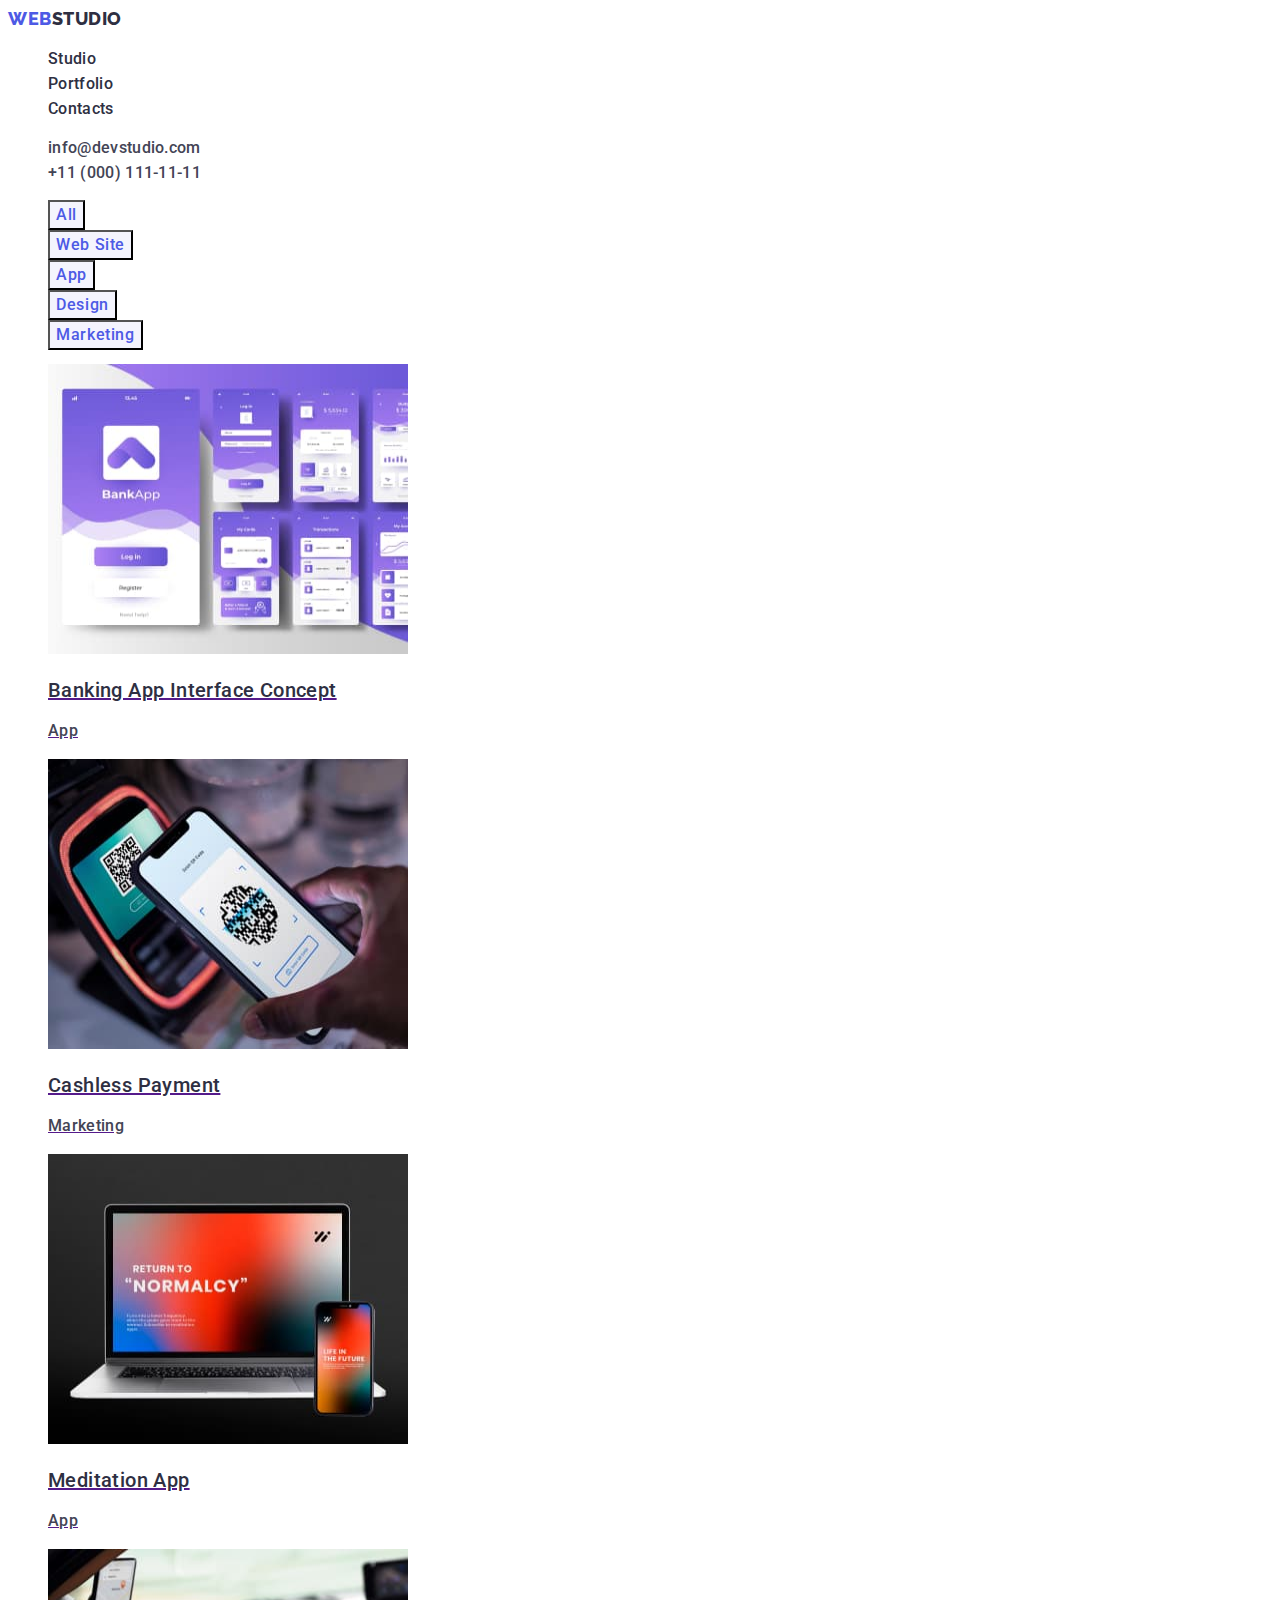
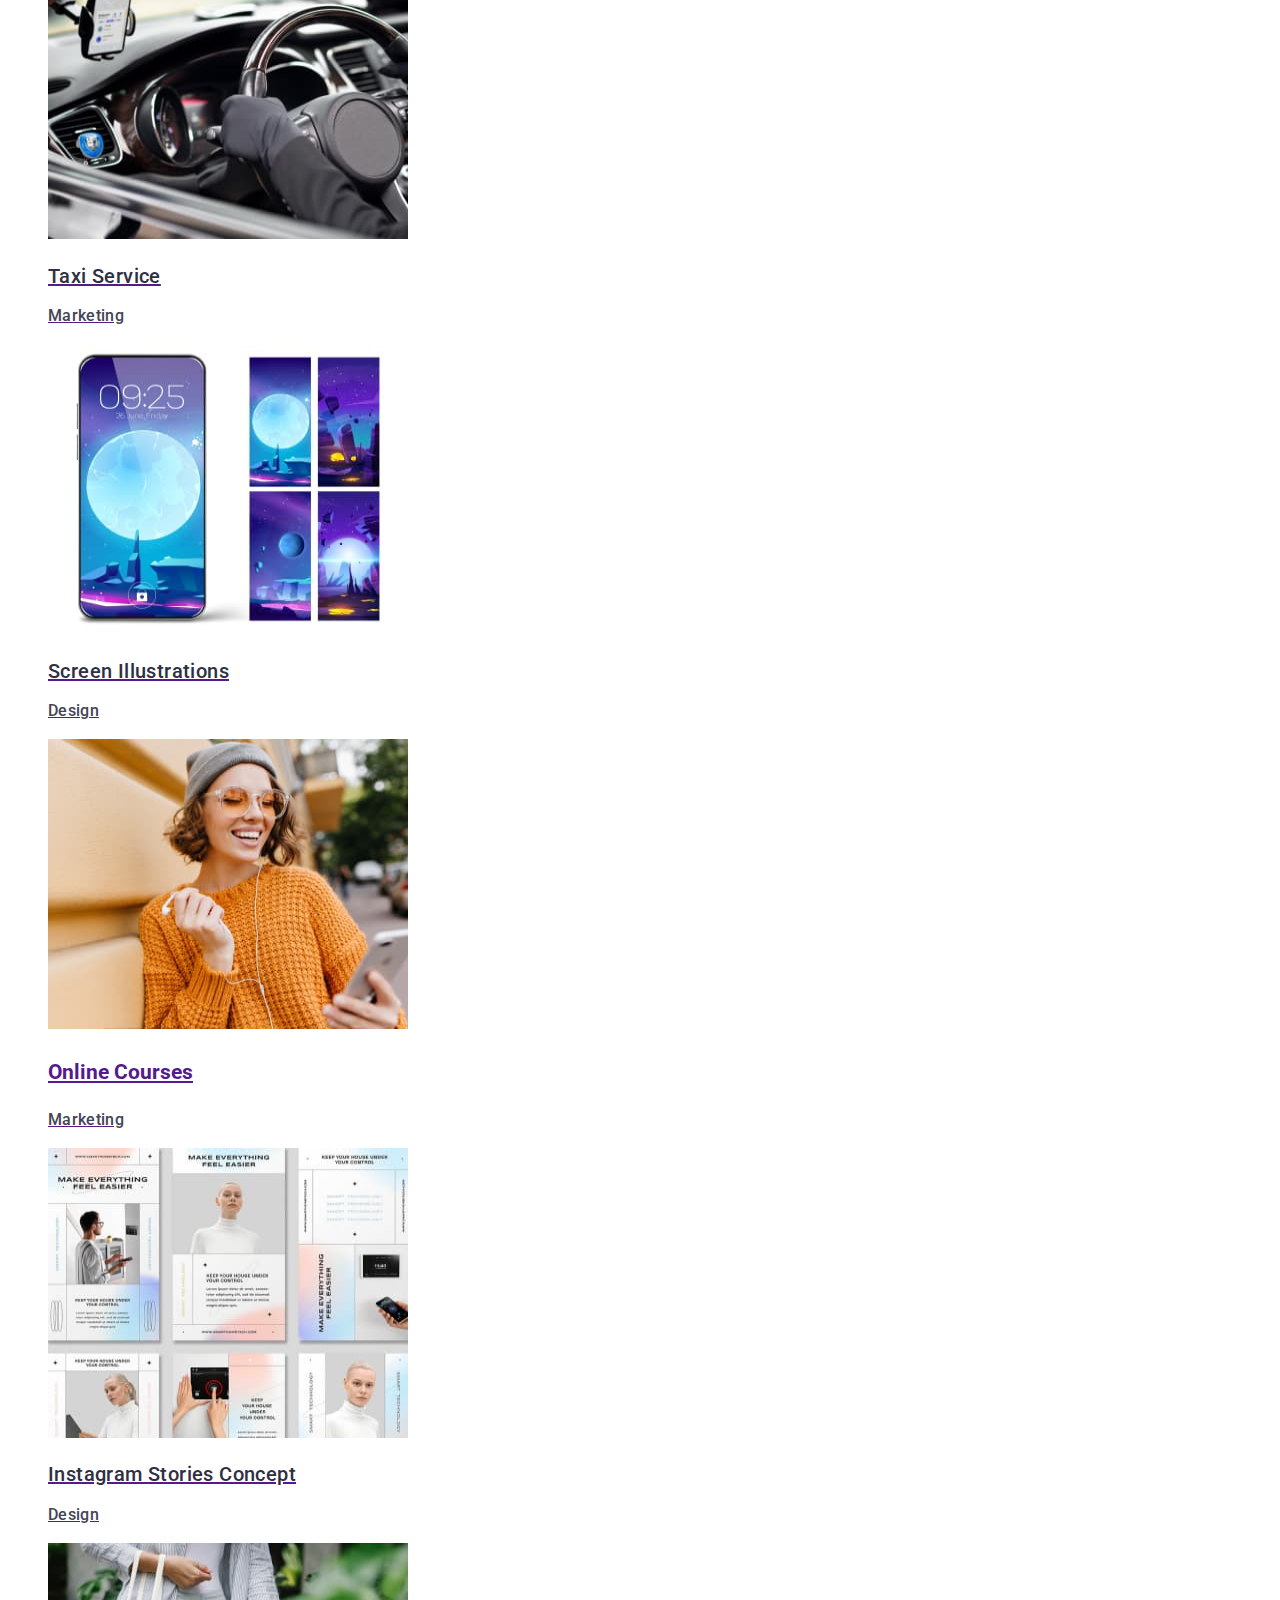
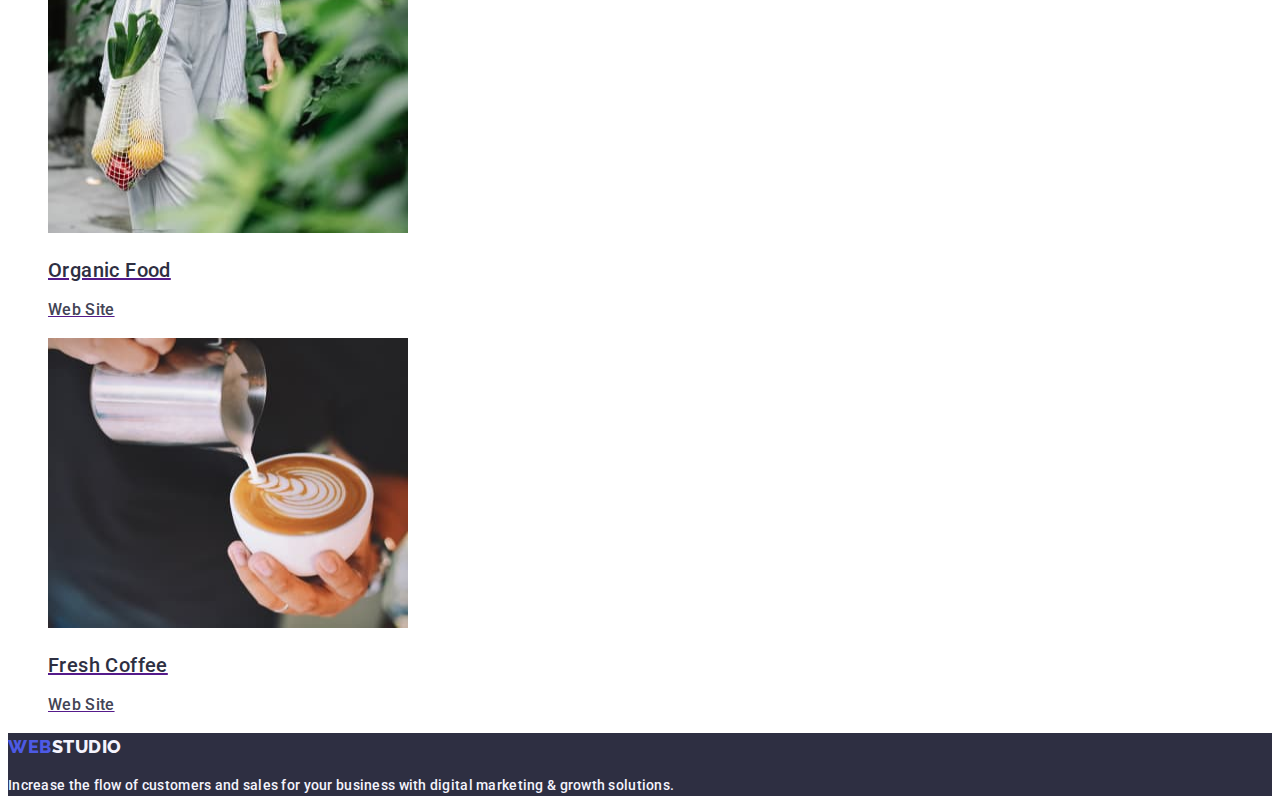
==== commit 5f838137: "ADD" ====
--- a/portfolio.html
+++ b/portfolio.html
@@ -58,63 +58,63 @@
                     <a href class="prtf-prjkt-link link"><img src="./images/img8.jpg " alt="Banking App" width="360"
                             height="290">
                         <h2 class="pic-text-prtf-list">Banking App Interface Concept</h2>
-                        <p class="ic-text-prtf-lis-two">App</p>
+                        <p class="pic-text-prtf-lis-two">App</p>
                     </a>
                 </li>
                 <li class="prtf-prjkt-pict link">
                     <a href class="prtf-prjkt-link link"><img src="./images/img7.jpg" alt="Cashless Payment" width="360"
                             height="290">
                         <h2 class="pic-text-prtf-list">Cashless Payment<span lang="en"></span></h2>
-                        <p class="ic-text-prtf-lis-two">Marketing</p>
+                        <p class="pic-text-prtf-lis-two">Marketing</p>
                     </a>
                 </li>
                 <li class="prtf-prjkt-pict link">
                     <a href class="prtf-prjkt-link link"><img src="./images/img6.jpg" alt="Meditation App" width="360"
                             height="290">
                         <h2 class="pic-text-prtf-list">Meditation App<span lang="en"></span></h2>
-                        <p class="ic-text-prtf-lis-two">App</p>
+                        <p class="pic-text-prtf-lis-two">App</p>
                     </a>
                 </li>
                 <li class="prtf-prjkt-pict link">
                     <a href class="prtf-prjkt-link link"><img src="./images/img5.jpg " alt="Taxi Service" width="360"
                             height="290">
                         <h2 class="pic-text-prtf-list">Taxi Service<span lang="en"></span></h2>
-                        <p class="ic-text-prtf-lis-two">Marketing</p>
+                        <p class="pic-text-prtf-lis-two">Marketing</p>
                     </a>
                 </li>
                 <li class="prtf-prjkt-pict link">
                     <a href class="prtf-prjkt-link link"><img src="./images/img4.jpg " alt="Screen Illustrations"
                             width="360" height="290">
                         <h2 class="pic-text-prtf-list">Screen Illustrations<span lang="en"></span></h2>
-                        <p class="ic-text-prtf-lis-two">Design</p>
+                        <p class="pic-text-prtf-lis-two">Design</p>
                     </a>
                 </li>
                 <li class="prtf-prjkt-pict link">
                     <a href class="prtf-prjkt-link link">
                         <img src="./images/img3.jpg " alt="Online Courses" width="360" height="290">
                         <h2 class="pic-text1">Online Courses<span lang="en"></span></h2>
-                        <p class="ic-text-prtf-lis-two">Marketing</p>
+                        <p class="pic-text-prtf-lis-two">Marketing</p>
                     </a>
                 </li>
                 <li class="prtf-prjkt-pict link">
                     <a href class="prtf-prjkt-link link"><img src="./images/img2.jpg" alt="Instagram Stories Concept"
                             width="360" height="290">
                         <h2 class="pic-text-prtf-list">Instagram Stories Concept<span lang="en"></span></h2>
-                        <p class="ic-text-prtf-lis-two">Design</p>
+                        <p class="pic-text-prtf-lis-two">Design</p>
                     </a>
                 </li>
                 <li class="prtf-prjkt-pict link">
                     <a href class="prtf-prjkt-link link"><img src="./images/img1.jpg " alt="Organic Food" width="360"
                             height="290">
                         <h2 class="pic-text-prtf-list">Organic Food<span lang="en"></span></h2>
-                        <p class="ic-text-prtf-lis-two">Web Site</p>
+                        <p class="pic-text-prtf-lis-two">Web Site</p>
                     </a>
                 </li>
                 <li class="prtf-prjkt-pict link">
                     <a href class="prtf-prjkt-link link"><img src="./images/img0.jpg " alt="Fresh Coffee" width="360"
                             height="290">
                         <h2 class="pic-text-prtf-list">Fresh Coffee<span lang="en"></span></h2>
-                        <p class="ic-text-prtf-lis-two">Web Site</p>
+                        <p class="pic-text-prtf-lis-two">Web Site</p>
                     </a>
                 </li>
             </ul>
--- a/css/style.css
+++ b/css/style.css
@@ -13,6 +13,7 @@
   --stud-color-sect-work: #2e2f42;
   --stud-color-sect-team: #2e2f42;
   --prtf-color-pic-text2: #2e2f42;
+  --prtf-color-pic-text3: #434455;
 }
 /*Global styles*/
 body {
@@ -134,18 +135,19 @@
 }
 .pic-text-prtf-list {
   /* font-style: normal; */
-  font-weight: 700;
-  font-size: 18px;
-  line-height: calc(36 / 18);
-  letter-spacing: 0.06em;
-  color: #212121;
-}
-.pic-text-prtf-lis-two {
   font-weight: 500;
   font-size: 20px;
   line-height: 1.2;
   letter-spacing: 0.02em;
   color: var(--prtf-color-pic-text2);
+}
+.pic-text-prtf-lis-two {
+  font-weight: 500;
+  font-size: 16px;
+  line-height: 1.5;
+  letter-spacing: 0.02em;
+  color: var(--prtf-color-pic-text3);
+  text-decoration: none;
 }
 
 /* ********************************************  main (studio) *****************************************/
@@ -239,7 +241,7 @@
   text-decoration: none;
   font-style: normal;
   font-weight: 500;
-  line-height: calc(16 / 14);
+  line-height: 1.5;
   letter-spacing: 0.02em;
   color: #f4f4fd;
   column-count: 1;
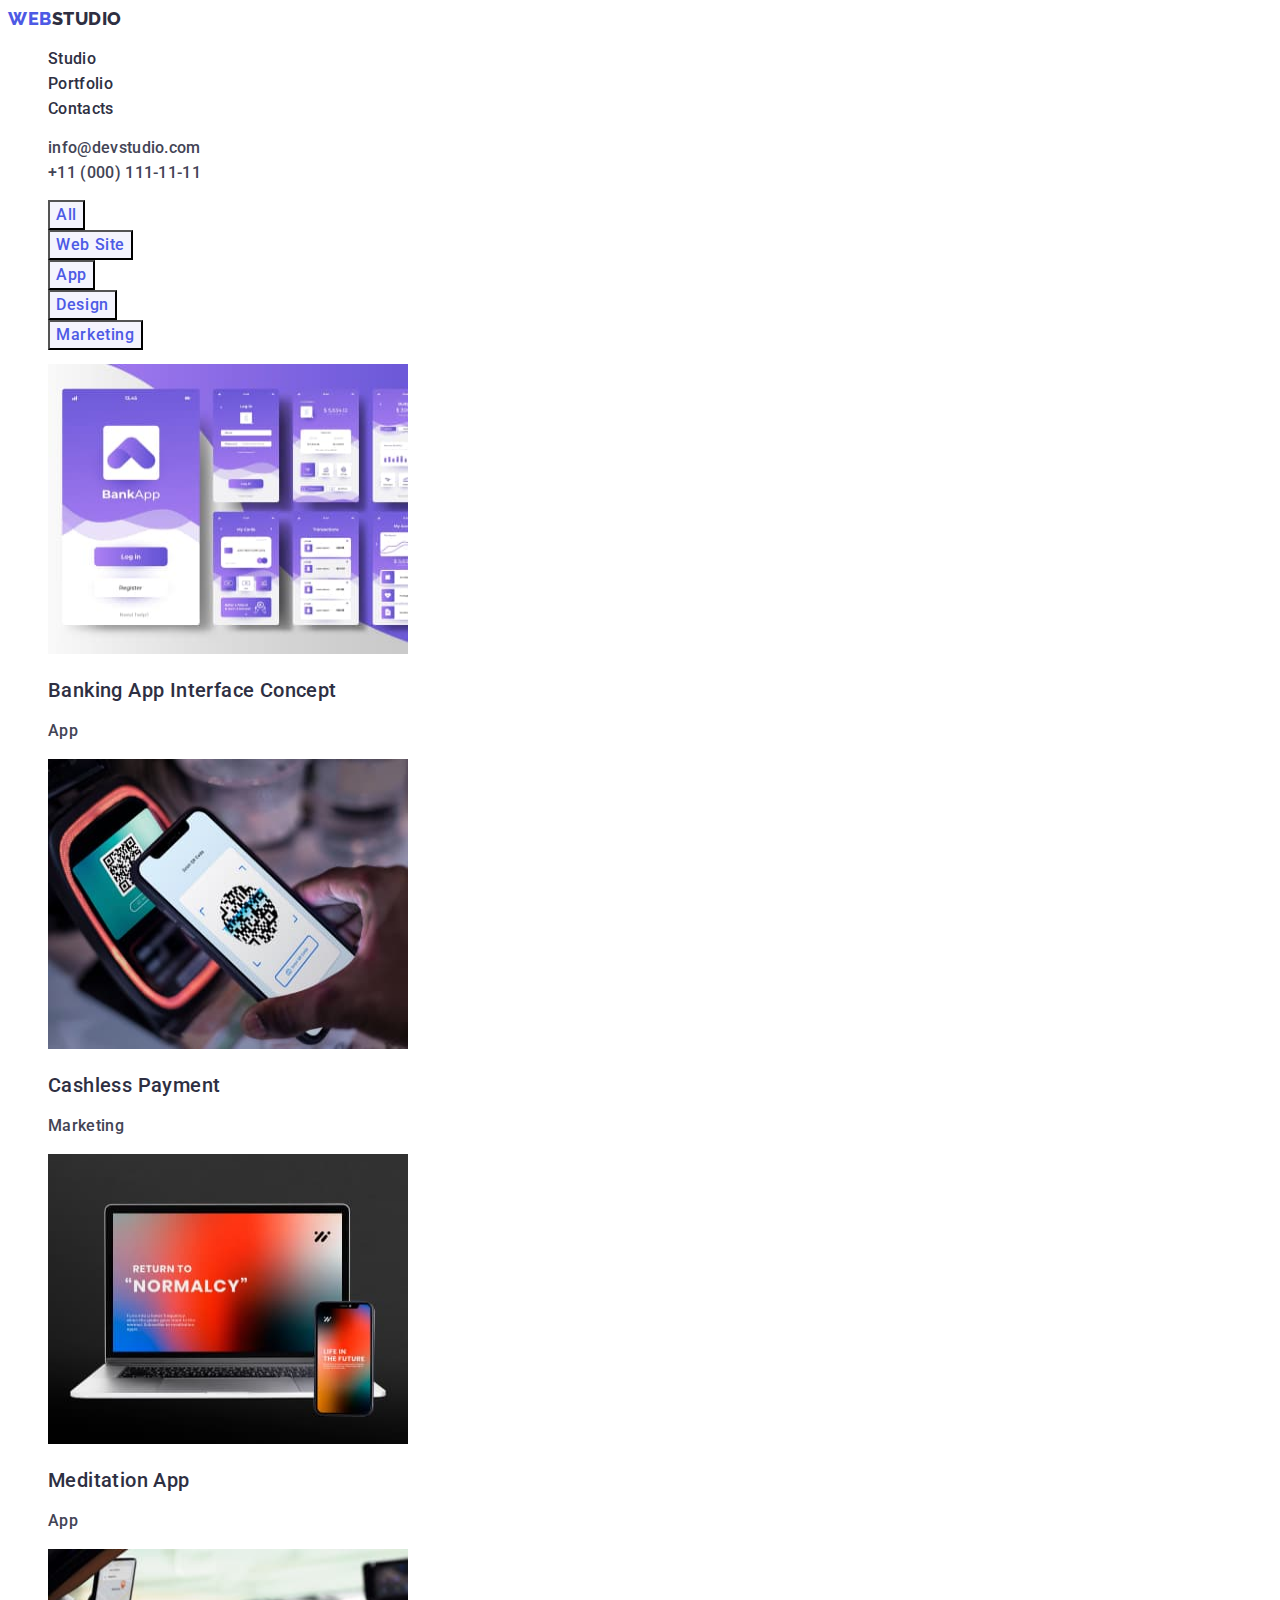
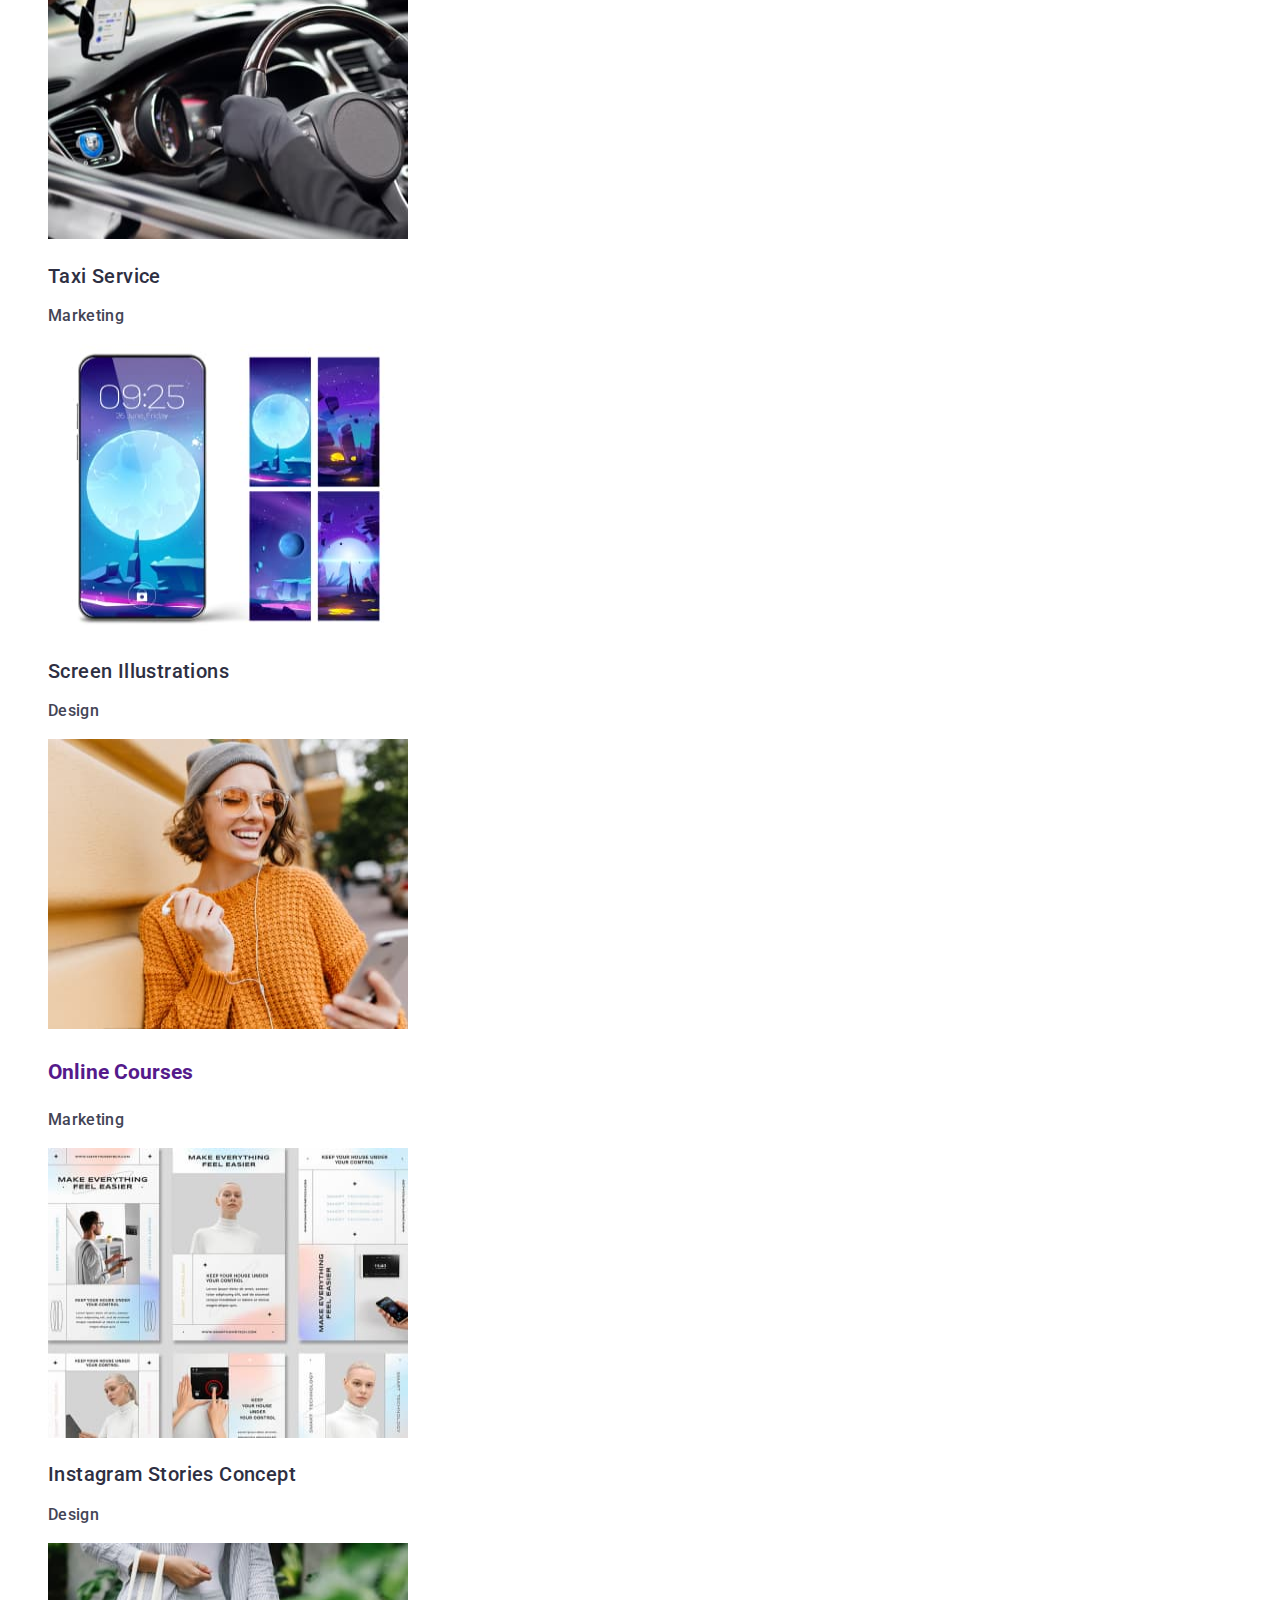
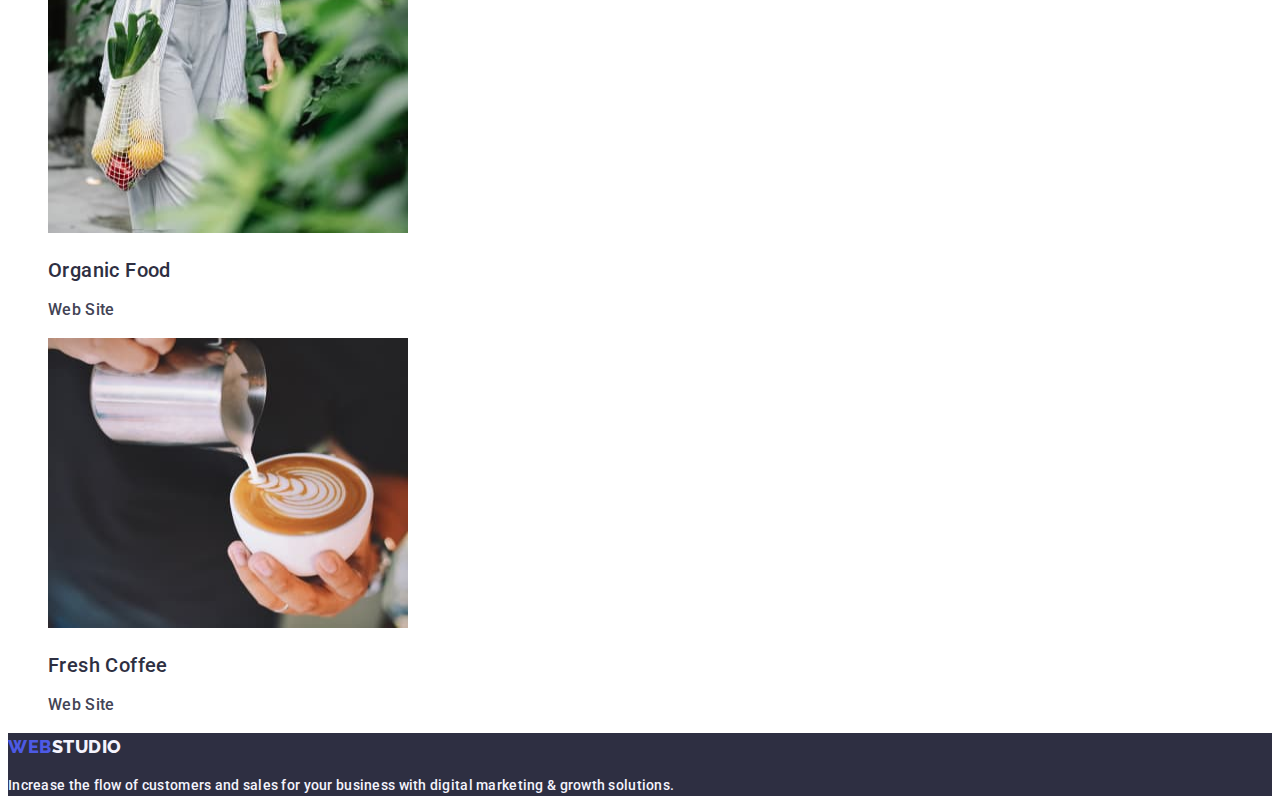
==== commit dae2dcdc: "FIXxxx" ====
--- a/portfolio.html
+++ b/portfolio.html
@@ -55,7 +55,7 @@
 
             <ul class="proj-pictures list">
                 <li class="prtf-prjkt-pict link">
-                    <a href class="prtf-prjkt-link link"><img src="./images/img8.jpg " alt="Banking App" width="360"
+                    <a href class="prtf-prjkt-link link"><img src="./images/img8.jpg" alt="Banking App" width="360"
                             height="290">
                         <h2 class="pic-text-prtf-list">Banking App Interface Concept</h2>
                         <p class="pic-text-prtf-lis-two">App</p>
@@ -76,14 +76,14 @@
                     </a>
                 </li>
                 <li class="prtf-prjkt-pict link">
-                    <a href class="prtf-prjkt-link link"><img src="./images/img5.jpg " alt="Taxi Service" width="360"
+                    <a href class="prtf-prjkt-link link"><img src="./images/img5.jpg" alt="Taxi Service" width="360"
                             height="290">
                         <h2 class="pic-text-prtf-list">Taxi Service<span lang="en"></span></h2>
                         <p class="pic-text-prtf-lis-two">Marketing</p>
                     </a>
                 </li>
                 <li class="prtf-prjkt-pict link">
-                    <a href class="prtf-prjkt-link link"><img src="./images/img4.jpg " alt="Screen Illustrations"
+                    <a href class="prtf-prjkt-link link"><img src="./images/img4.jpg" alt="Screen Illustrations"
                             width="360" height="290">
                         <h2 class="pic-text-prtf-list">Screen Illustrations<span lang="en"></span></h2>
                         <p class="pic-text-prtf-lis-two">Design</p>
@@ -91,7 +91,7 @@
                 </li>
                 <li class="prtf-prjkt-pict link">
                     <a href class="prtf-prjkt-link link">
-                        <img src="./images/img3.jpg " alt="Online Courses" width="360" height="290">
+                        <img src="./images/img3.jpg" alt="Online Courses" width="360" height="290">
                         <h2 class="pic-text1">Online Courses<span lang="en"></span></h2>
                         <p class="pic-text-prtf-lis-two">Marketing</p>
                     </a>
@@ -104,14 +104,14 @@
                     </a>
                 </li>
                 <li class="prtf-prjkt-pict link">
-                    <a href class="prtf-prjkt-link link"><img src="./images/img1.jpg " alt="Organic Food" width="360"
+                    <a href class="prtf-prjkt-link link"><img src="./images/img1.jpg" alt="Organic Food" width="360"
                             height="290">
                         <h2 class="pic-text-prtf-list">Organic Food<span lang="en"></span></h2>
                         <p class="pic-text-prtf-lis-two">Web Site</p>
                     </a>
                 </li>
                 <li class="prtf-prjkt-pict link">
-                    <a href class="prtf-prjkt-link link"><img src="./images/img0.jpg " alt="Fresh Coffee" width="360"
+                    <a href class="prtf-prjkt-link link"><img src="./images/img0.jpg" alt="Fresh Coffee" width="360"
                             height="290">
                         <h2 class="pic-text-prtf-list">Fresh Coffee<span lang="en"></span></h2>
                         <p class="pic-text-prtf-lis-two">Web Site</p>
--- a/css/style.css
+++ b/css/style.css
@@ -310,6 +310,9 @@
 .link:focus {
   color: #404bbf;
 }
+.prtf-prjkt-link {
+  text-decoration: none;
+}
 
 /*? ****************** MAIN  ******************/
 .section-btn {
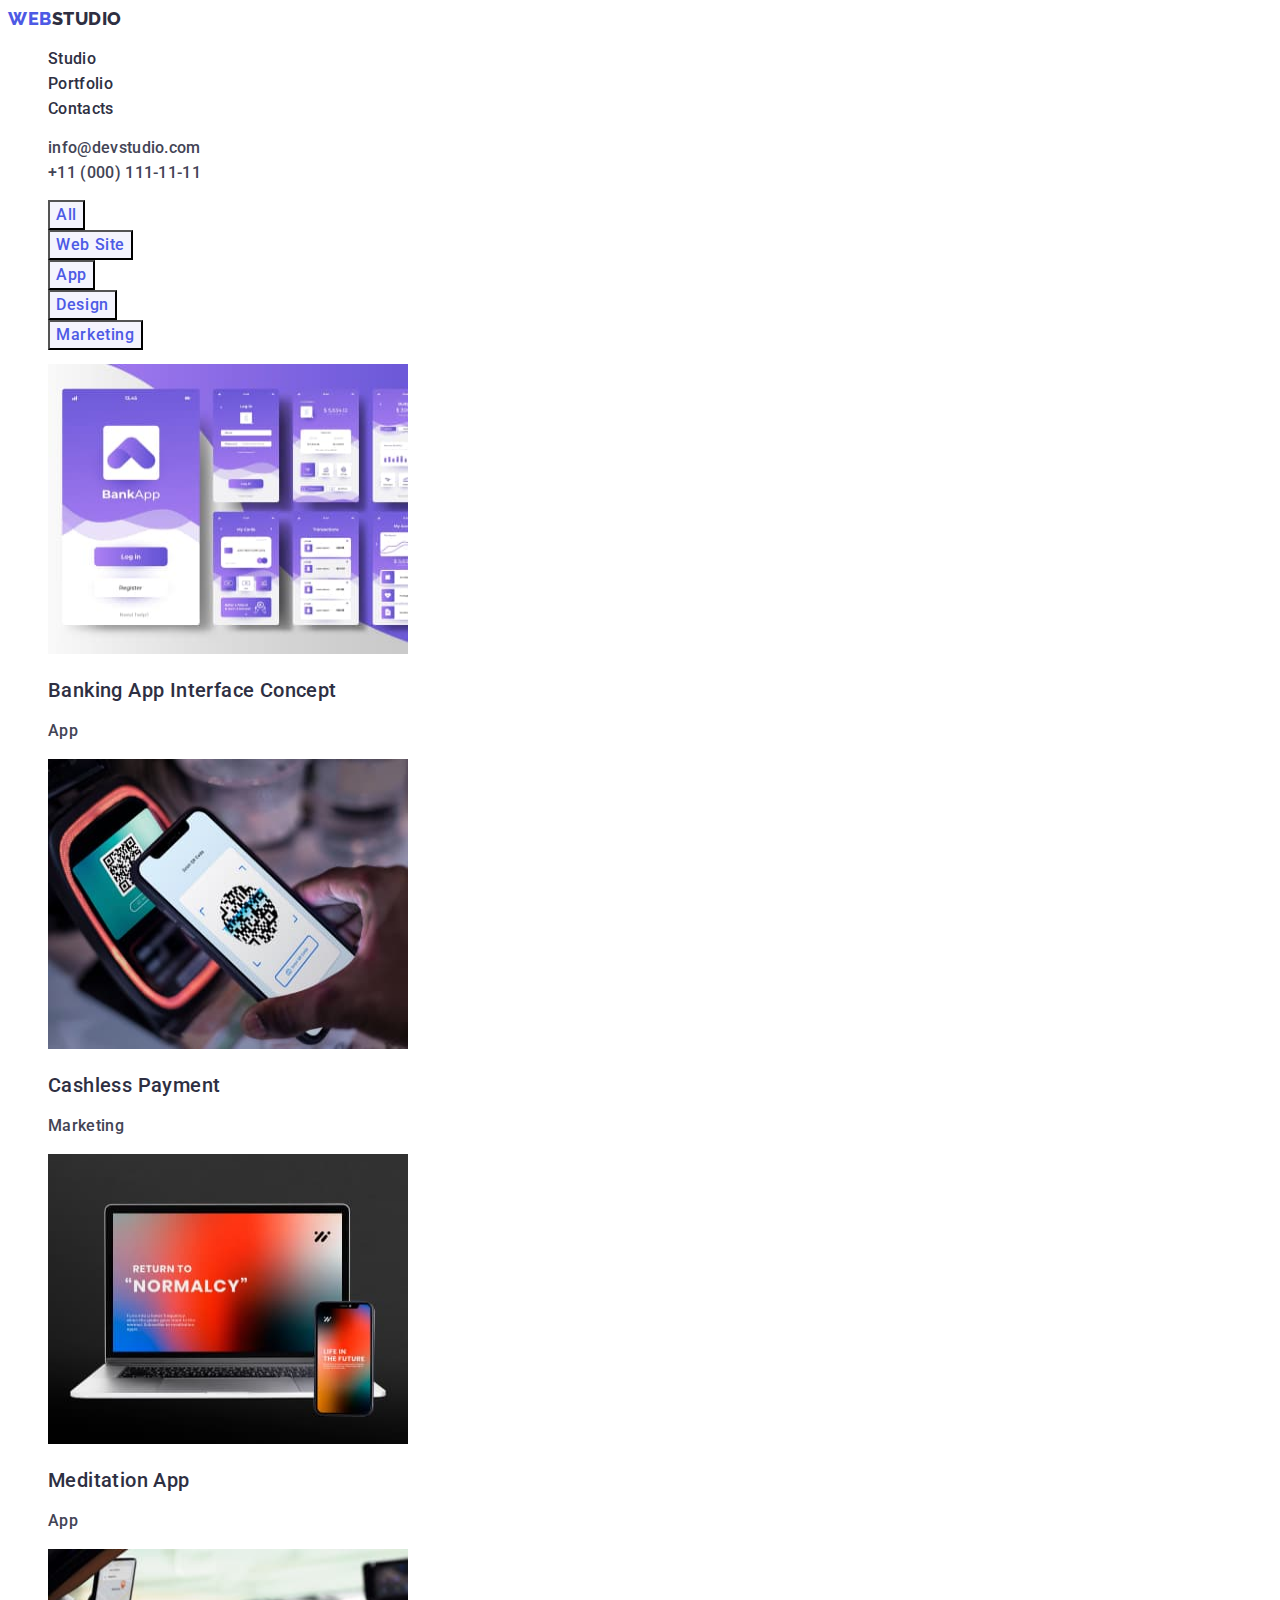
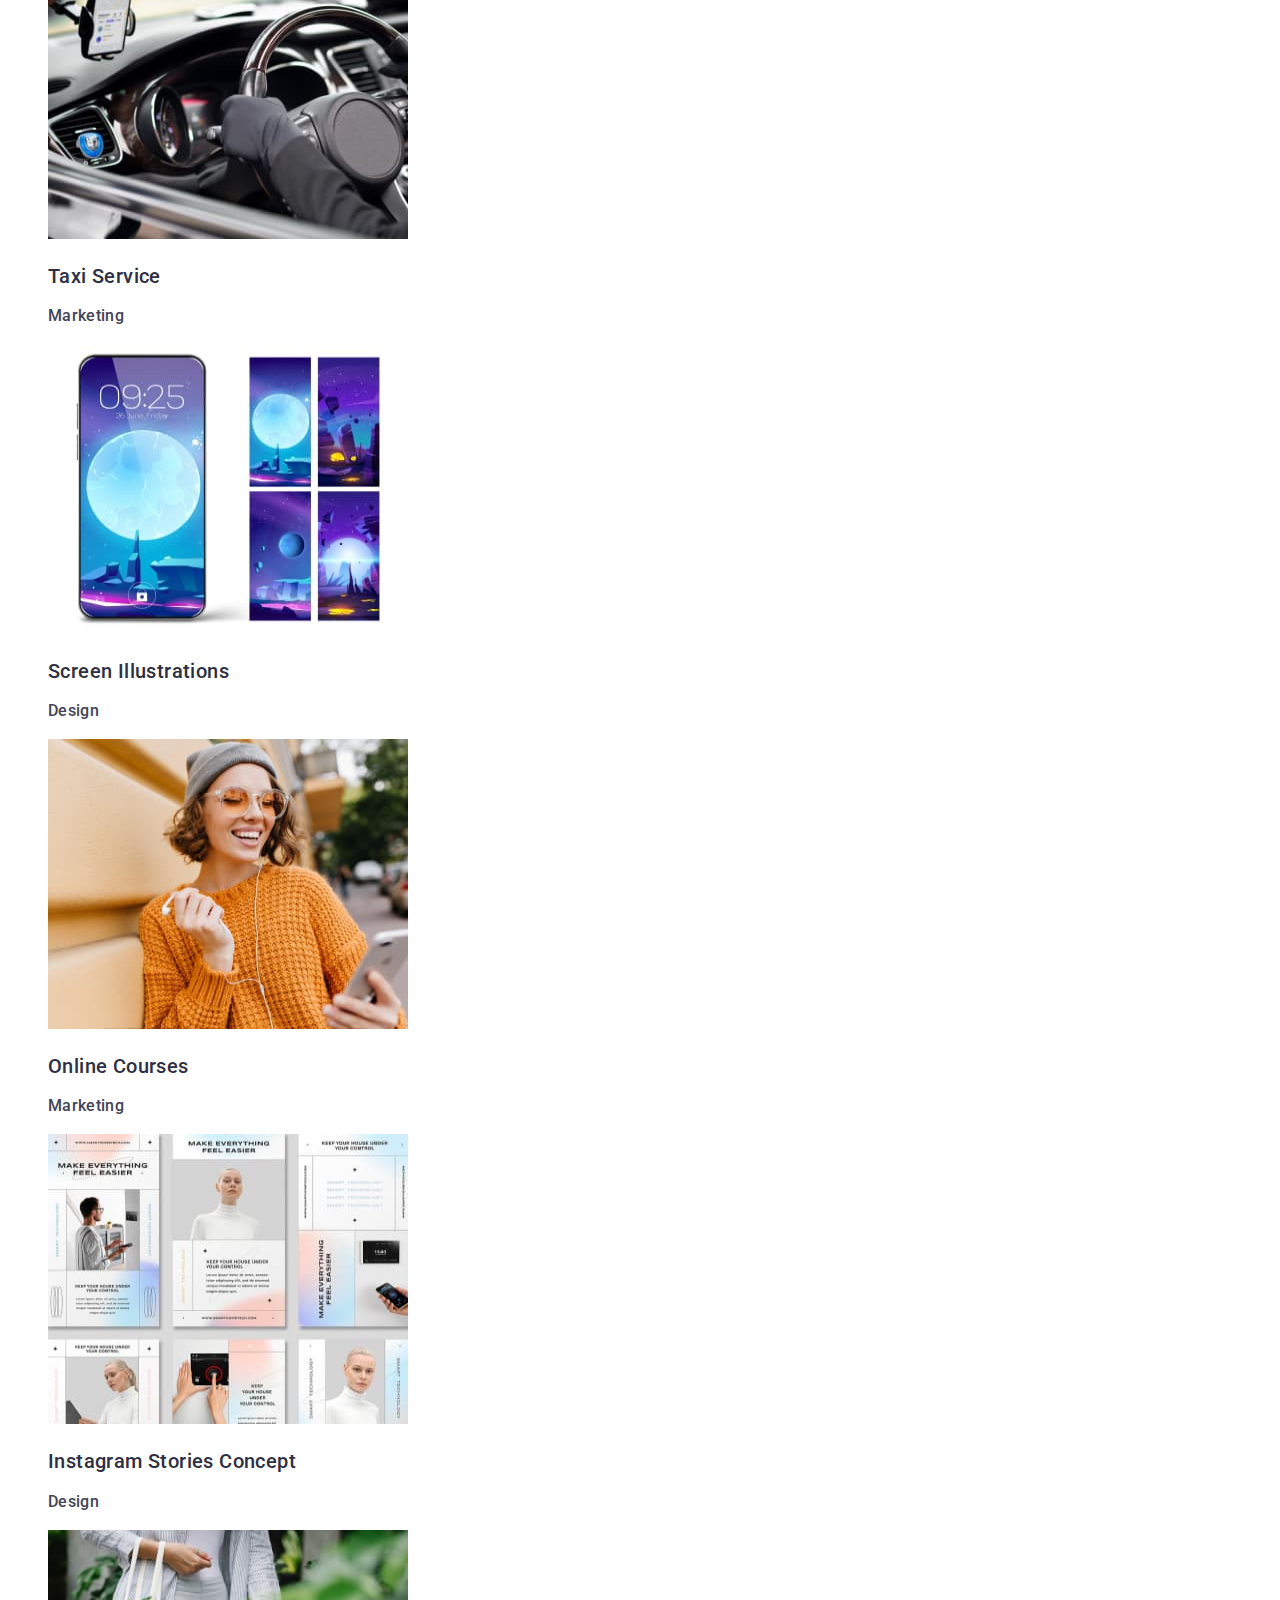
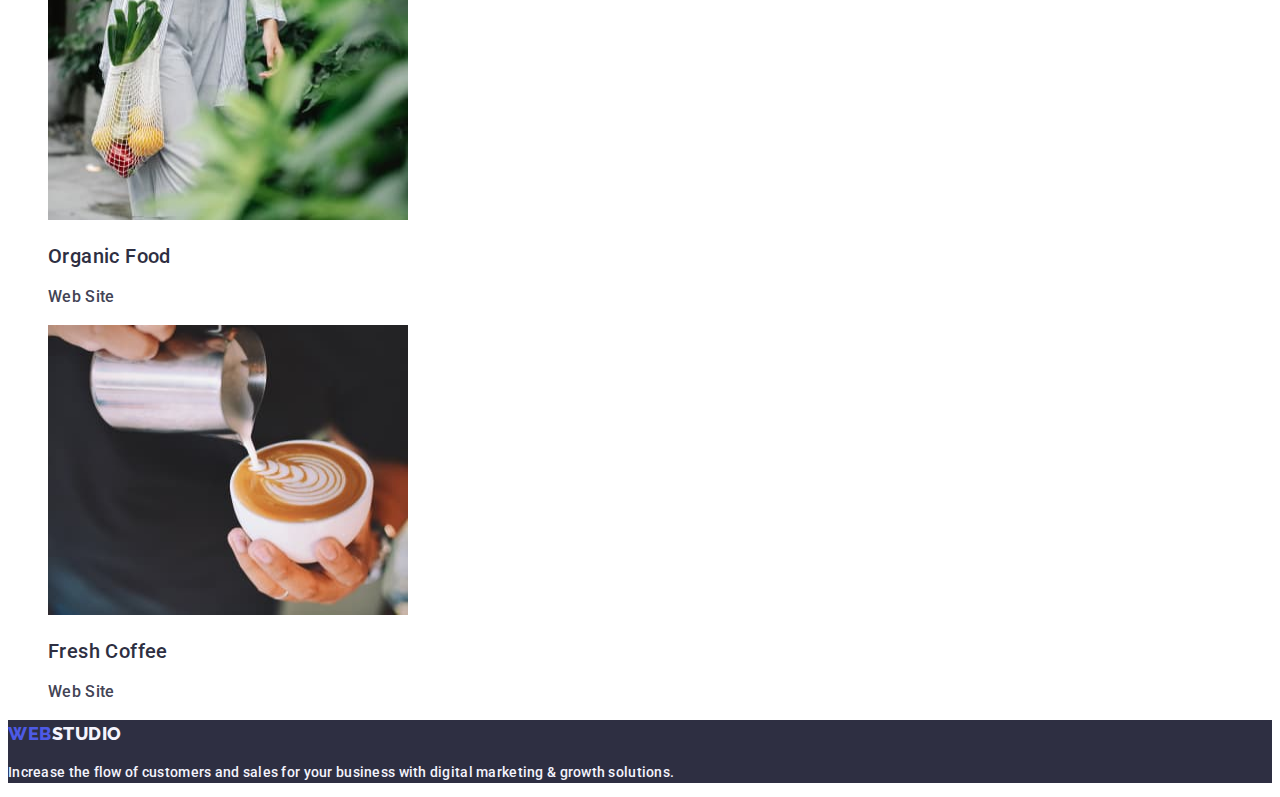
==== commit 6595948b: "FINAL" ====
--- a/portfolio.html
+++ b/portfolio.html
@@ -92,7 +92,7 @@
                 <li class="prtf-prjkt-pict link">
                     <a href class="prtf-prjkt-link link">
                         <img src="./images/img3.jpg" alt="Online Courses" width="360" height="290">
-                        <h2 class="pic-text1">Online Courses<span lang="en"></span></h2>
+                        <h2 class="pic-text-prtf-list">Online Courses<span lang="en"></span></h2>
                         <p class="pic-text-prtf-lis-two">Marketing</p>
                     </a>
                 </li>
